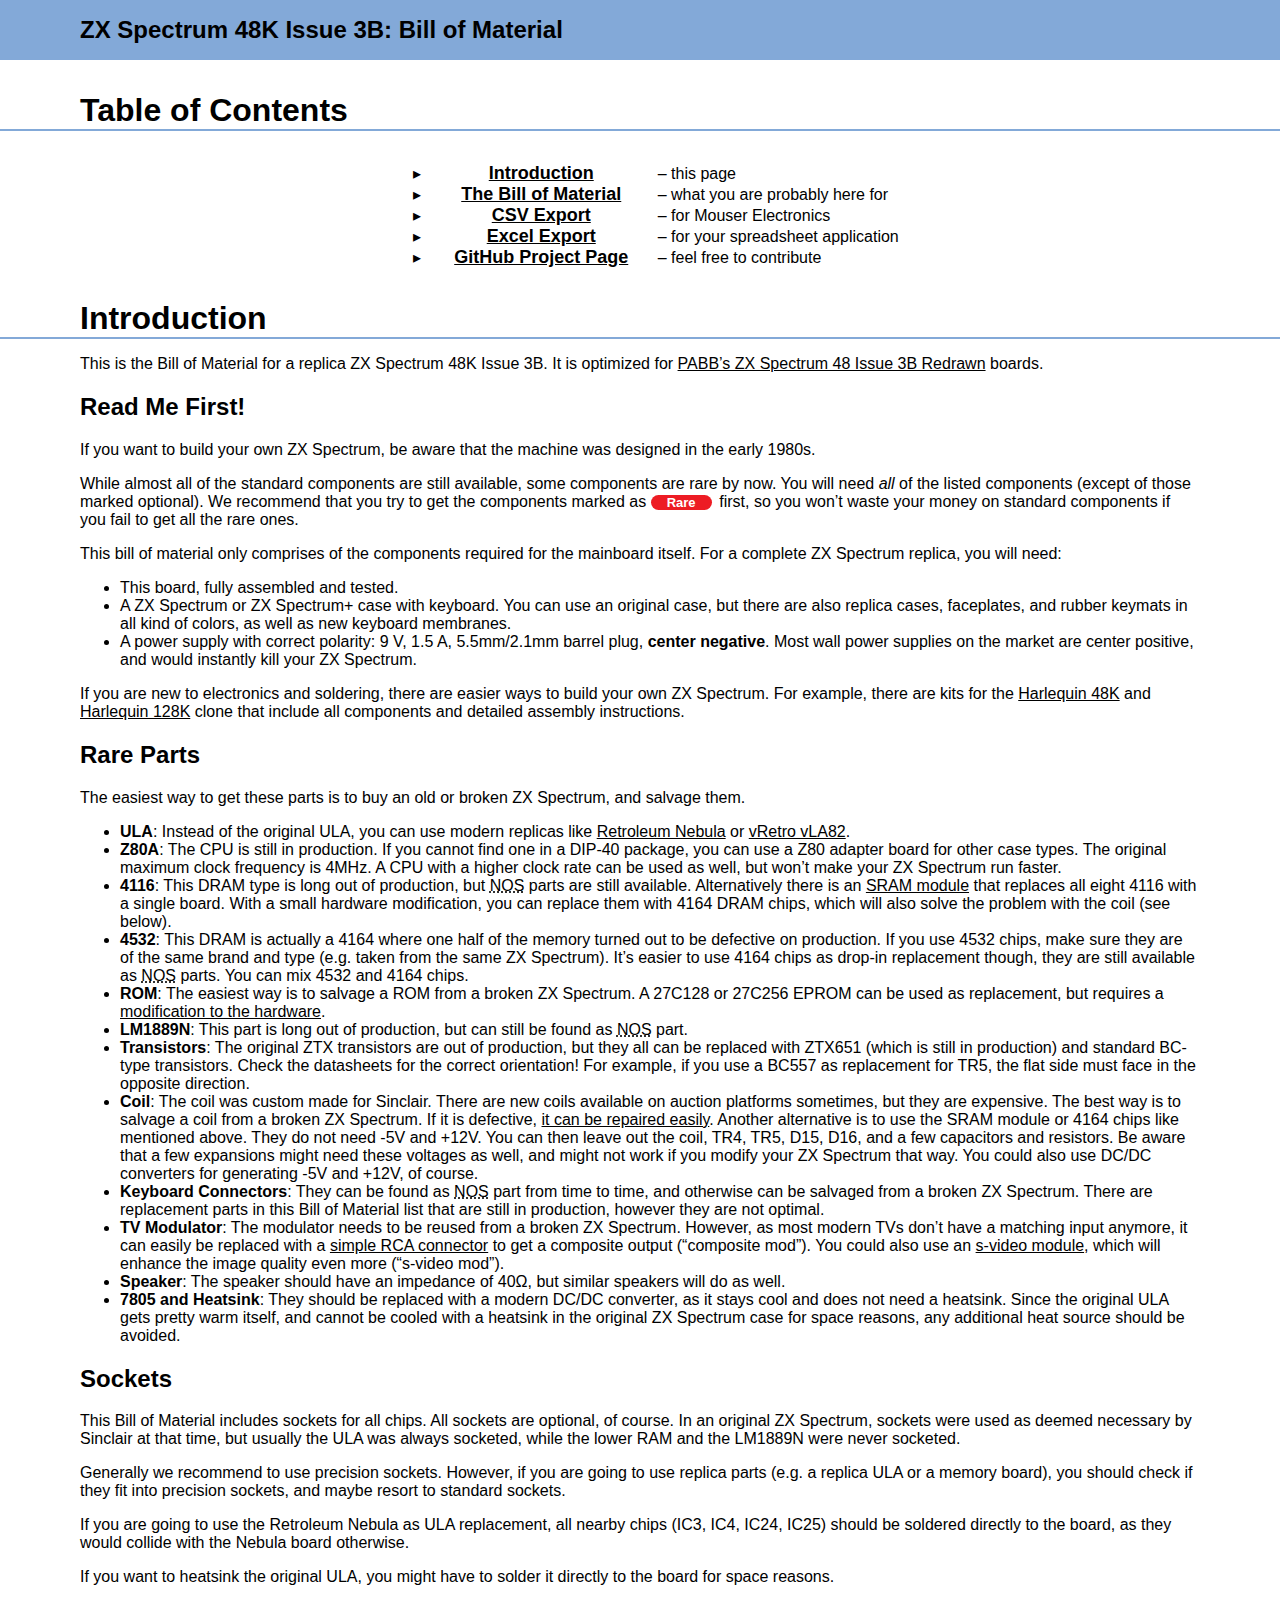
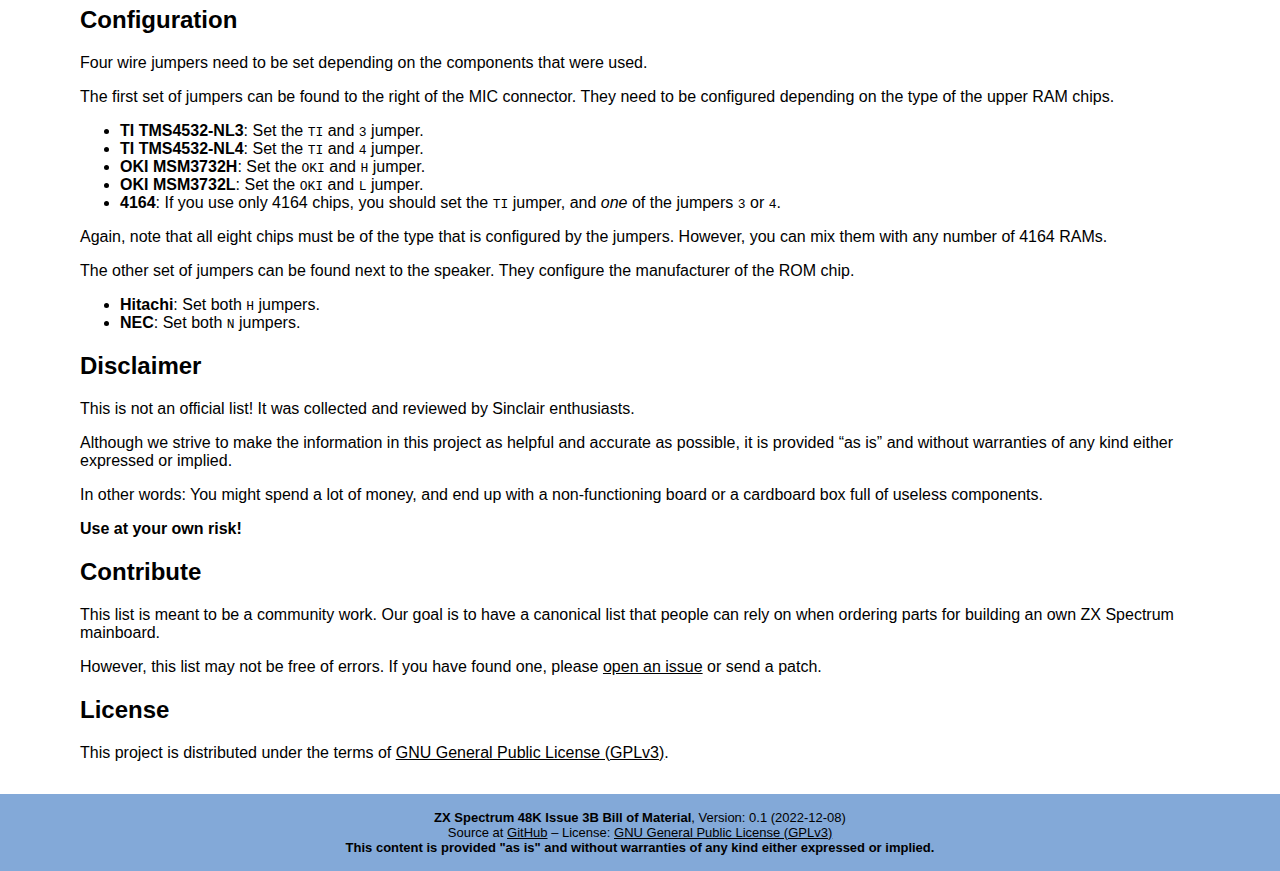
==== docs/index.html @ 4283270c "Final fixes" ====
<!DOCTYPE html>
<html>
  <head>
    <meta charset="utf-8" />
    <link rel="stylesheet" href="css/style.css">
    <title>ZX Spectrum 48K Issue 3B: Bill of Material</title>
  </head>
  <body>
    <header>
      <a href="index.html">ZX Spectrum 48K Issue 3B: Bill of Material</a>
    </header>
    <article>
<h1>Table of Contents</h1>
<div class="toc"><ul>
  <li><a href="index.html">Introduction</a> &ndash; this page</li>
  <li><a href="zxspectrum-bom.html">The Bill of Material</a> &ndash; what you are probably here for</li>
  <li><a href="csv.html">CSV Export</a> &ndash; for Mouser Electronics</li>
  <li><a href="zxspectrum-bom.xlsx">Excel Export</a> &ndash; for your spreadsheet application</li>
  <li><a href="https://github.com/shred/zxspectrum-bom">GitHub Project Page</a> &ndash; feel free to contribute</li>
</ul></div>

<h1>Introduction</h1>
<p>This is the Bill of Material for a replica ZX Spectrum 48K Issue 3B. It is optimized for <a href="https://www.pcbway.com/project/shareproject/ZX_Spectrum_48_Issue_3B_Redrawn.html">PABB&rsquo;s ZX Spectrum 48 Issue 3B Redrawn</a> boards.</p>
<h2>Read Me First!</h2>
<p>If you want to build your own ZX Spectrum, be aware that the machine was designed in the early 1980s.</p>
<p>While almost all of the standard components are still available, some components are rare by now. You will need <em>all</em> of the listed components (except of those marked optional). We recommend that you try to get the components marked as <span class="rare">Rare</span> first, so you won&rsquo;t waste your money on standard components if you fail to get all the rare ones.</p>
<p>This bill of material only comprises of the components required for the mainboard itself. For a complete ZX Spectrum replica, you will need:</p>
<ul>
<li>This board, fully assembled and tested.</li>
<li>A ZX Spectrum or ZX Spectrum+ case with keyboard. You can use an original case, but there are also replica cases, faceplates, and rubber keymats in all kind of colors, as well as new keyboard membranes.</li>
<li>A power supply with correct polarity: 9 V, 1.5 A, 5.5mm/2.1mm barrel plug, <strong>center negative</strong>. Most wall power supplies on the market are center positive, and would instantly kill your ZX Spectrum.</li>
</ul>
<p>If you are new to electronics and soldering, there are easier ways to build your own ZX Spectrum. For example, there are kits for the <a href="https://www.bytedelight.com/?product_cat=harlequin48">Harlequin 48K</a> and <a href="https://www.bytedelight.com/?product_cat=harlequin128">Harlequin 128K</a> clone that include all components and detailed assembly instructions.</p>
<h2>Rare Parts</h2>
<p>The easiest way to get these parts is to buy an old or broken ZX Spectrum, and salvage them.</p>
<ul>
<li><strong>ULA</strong>: Instead of the original ULA, you can use modern replicas like <a href="http://blog.retroleum.co.uk/electronics-articles/nebula-spectrum-ula-chip-replacement-module/">Retroleum Nebula</a> or <a href="https://vdrivezx.com/vla82/">vRetro vLA82</a>.</li>
<li><strong>Z80A</strong>: The CPU is still in production. If you cannot find one in a DIP-40 package, you can use a Z80 adapter board for other case types. The original maximum clock frequency is 4MHz. A CPU with a higher clock rate can be used as well, but won&rsquo;t make your ZX Spectrum run faster.</li>
<li><strong>4116</strong>: This DRAM type is long out of production, but <abbr title="New Old Stock">NOS</abbr> parts are still available. Alternatively there is an <a href="https://lotharek.pl/productdetail.php?id=267">SRAM module</a> that replaces all eight 4116 with a single board. With a small hardware modification, you can replace them with 4164 DRAM chips, which will also solve the problem with the coil (see below).</li>
<li><strong>4532</strong>: This DRAM is actually a 4164 where one half of the memory turned out to be defective on production. If you use 4532 chips, make sure they are of the same brand and type (e.g. taken from the same ZX Spectrum). It&rsquo;s easier to use 4164 chips as drop-in replacement though, they are still available as <abbr title="New Old Stock">NOS</abbr> parts. You can mix 4532 and 4164 chips.</li>
<li><strong>ROM</strong>: The easiest way is to salvage a ROM from a broken ZX Spectrum. A 27C128 or 27C256 EPROM can be used as replacement, but requires a <a href="http://blog.retroleum.co.uk/electronics-articles/how-to-replace-the-rom-of-a-zx-spectrum-with-an-eprom/">modification to the hardware</a>.</li>
<li><strong>LM1889N</strong>: This part is long out of production, but can still be found as <abbr title="New Old Stock">NOS</abbr> part.</li>
<li><strong>Transistors</strong>: The original ZTX transistors are out of production, but they all can be replaced with ZTX651 (which is still in production) and standard BC-type transistors. Check the datasheets for the correct orientation! For example, if you use a BC557 as replacement for TR5, the flat side must face in the opposite direction.</li>
<li><strong>Coil</strong>: The coil was custom made for Sinclair. There are new coils available on auction platforms sometimes, but they are expensive. The best way is to salvage a coil from a broken ZX Spectrum. If it is defective, <a href="https://shred.zone/cilla/page/458/zx-spectrum-recoiled.html#new-coil">it can be repaired easily</a>. Another alternative is to use the SRAM module or 4164 chips like mentioned above. They do not need -5V and +12V. You can then leave out the coil, TR4, TR5, D15, D16, and a few capacitors and resistors. Be aware that a few expansions might need these voltages as well, and might not work if you modify your ZX Spectrum that way. You could also use DC/DC converters for generating -5V and +12V, of course.</li>
<li><strong>Keyboard Connectors</strong>: They can be found as <abbr title="New Old Stock">NOS</abbr> part from time to time, and otherwise can be salvaged from a broken ZX Spectrum. There are replacement parts in this Bill of Material list that are still in production, however they are not optimal.</li>
<li><strong>TV Modulator</strong>: The modulator needs to be reused from a broken ZX Spectrum. However, as most modern TVs don&rsquo;t have a matching input anymore, it can easily be replaced with a <a href="https://shred.zone/cilla/page/459/zx-spectrum-chrome.html#composite-mod">simple RCA connector</a> to get a composite output (&ldquo;composite mod&rdquo;). You could also use an <a href="https://github.com/redhawk668/ZX-Spectrum-S-Video">s-video module</a>, which will enhance the image quality even more (&ldquo;s-video mod&rdquo;).</li>
<li><strong>Speaker</strong>: The speaker should have an impedance of 40Ω, but similar speakers will do as well.</li>
<li><strong>7805 and Heatsink</strong>: They should be replaced with a modern DC/DC converter, as it stays cool and does not need a heatsink. Since the original ULA gets pretty warm itself, and cannot be cooled with a heatsink in the original ZX Spectrum case for space reasons, any additional heat source should be avoided.</li>
</ul>
<h2>Sockets</h2>
<p>This Bill of Material includes sockets for all chips. All sockets are optional, of course. In an original ZX Spectrum, sockets were used as deemed necessary by Sinclair at that time, but usually the ULA was always socketed, while the lower RAM and the LM1889N were never socketed.</p>
<p>Generally we recommend to use precision sockets. However, if you are going to use replica parts (e.g. a replica ULA or a memory board), you should check if they fit into precision sockets, and maybe resort to standard sockets.</p>
<p>If you are going to use the Retroleum Nebula as ULA replacement, all nearby chips (IC3, IC4, IC24, IC25) should be soldered directly to the board, as they would collide with the Nebula board otherwise.</p>
<p>If you want to heatsink the original ULA, you might have to solder it directly to the board for space reasons.</p>
<h2>Configuration</h2>
<p>Four wire jumpers need to be set depending on the components that were used.</p>
<p>The first set of jumpers can be found to the right of the MIC connector. They need to be configured depending on the type of the upper RAM chips.</p>
<ul>
<li><strong>TI TMS4532-NL3</strong>: Set the <code>TI</code> and <code>3</code> jumper.</li>
<li><strong>TI TMS4532-NL4</strong>: Set the <code>TI</code> and <code>4</code> jumper.</li>
<li><strong>OKI MSM3732H</strong>: Set the <code>OKI</code> and <code>H</code> jumper.</li>
<li><strong>OKI MSM3732L</strong>: Set the <code>OKI</code> and <code>L</code> jumper.</li>
<li><strong>4164</strong>: If you use only 4164 chips, you should set the <code>TI</code> jumper, and <em>one</em> of the jumpers <code>3</code> or <code>4</code>.</li>
</ul>
<p>Again, note that all eight chips must be of the type that is configured by the jumpers. However, you can mix them with any number of 4164 RAMs.</p>
<p>The other set of jumpers can be found next to the speaker. They configure the manufacturer of the ROM chip.</p>
<ul>
<li><strong>Hitachi</strong>: Set both <code>H</code> jumpers.</li>
<li><strong>NEC</strong>: Set both <code>N</code> jumpers.</li>
</ul>
<h2>Disclaimer</h2>
<p>This is not an official list! It was collected and reviewed by Sinclair enthusiasts.</p>
<p>Although we strive to make the information in this project as helpful and accurate as possible, it is provided &ldquo;as is&rdquo; and without warranties of any kind either expressed or implied.</p>
<p>In other words: You might spend a lot of money, and end up with a non-functioning board or a cardboard box full of useless components.</p>
<p><strong>Use at your own risk!</strong></p>
<h2>Contribute</h2>
<p>This list is meant to be a community work. Our goal is to have a canonical list that people can rely on when ordering parts for building an own ZX Spectrum mainboard.</p>
<p>However, this list may not be free of errors. If you have found one, please <a href="https://github.com/shred/zxspectrum-bom/issues">open an issue</a> or send a patch.</p>
<h2>License</h2>
<p>This project is distributed under the terms of <a href="https://www.gnu.org/licenses/gpl-3.0.en.html#content">GNU General Public License (GPLv3)</a>.</p>
</article>
    <footer>
      <strong>ZX Spectrum 48K Issue 3B Bill of Material</strong>, Version: 0.1 (2022-12-08)<br />
      Source at <a class="printable" href="https://github.com/shred/zxspectrum-bom">GitHub</a> &ndash;
      License: <a href="https://www.gnu.org/licenses/gpl-3.0.en.html#content">GNU General Public License (GPLv3)</a><br />
      <strong>This content is provided "as is" and without warranties of any kind either expressed or implied.</strong>
    </footer>
  </body>
</html>
---- docs/css/style.css ----
body {
    background-color: white;
    font-family: sans-serif;
    margin: 0;
    padding: 0;
}

header {
    background-color: #83a9d8;
    font-size: x-large;
    font-weight: bold;
    padding: 1rem 5rem;
}

header a {
    text-decoration: none;
}

article {
    padding: 1rem 5rem;
}

footer {
    background-color: #83a9d8;
    text-align: center;
    font-size: small;
    padding: 1rem 5rem;
}

h1 {
    margin: 1rem -5rem;
    padding: 0 5rem;
    border-bottom: 2px solid #83a9d8;
}

a {
    color: black;
}

a:hover {
    color: #ed1c24;
    text-decoration: underline;
}

table {
    width: 100%;
    border: none;
    border-collapse: separate;
    border-spacing: 0;
}

table thead th {
    background-color: #f47176;
    position: sticky;
    top: 0;
    border: none;
}

th,
td {
    vertical-align: top;
    border-left: 1px solid #e6e6e6;
    padding: .1rem .2rem;
}

th {
    text-align: center;
    padding: .5rem .2rem;
}

th:last-child,
td:last-child {
    border-right: 1px solid #e6e6e6;
}

tr:nth-child(even) {
    background-color: whitesmoke;
}

tr:last-child td {
    border-bottom: 1px solid #e6e6e6;
}

th.c-id {
    width: 0;
}

th.c-qty {
    width: 0;
}

th.c-prt {
    width: 26%;
}

th.c-rem {
    width: auto;
}

th.c-pkg {
    width: 0;
}

th.c-cmp {
    width: 30%;
}

td.c-id {
    white-space: nowrap;
}

td.c-qty {
    text-align: right;
    font-weight: bold;
}

td.c-prt {
    font-weight: bold;
}

td.c-pkg {
    text-align: center;
}

td.c-cmp {
    font-size: 80%;
    vertical-align: bottom;
}

td.section {
    background-color: #e6e6e6;
    padding: .3rem 1rem;
    font-size: large;
    font-weight: bold;
}

.rare {
    background-color: #ed1c24;
    color: white;
    font-size: small;
    font-weight: bold;
    text-align: center;
    border: none;
    border-radius: 1rem;
    margin: auto .2rem auto 0;
    padding: 0 1rem;
}

.msr {
    background-color: #0070bb;
    color: white;
    font-size: small;
    font-weight: bold;
    text-align: center;
    border: none;
    border-radius: 1rem;
    margin: auto 0 auto .2rem;
    padding: 0 0.2rem;
}

a.msr {
    float: right;
    color: white;
    text-decoration: none;
}

.toc {
    width: 100%;
    display: flex;
    justify-content: center;
}

.toc ul {
    list-style: none;
}

.toc ul li {
    padding-left: .5rem;
}

.toc ul li a {
    font-size: large;
    font-weight: bold;
    display: inline-block;
    text-align: center;
    width: 14rem;
}

.toc ul li::before {
    content: "\25b8";
    display: inline-block;
    width: 1em;
    margin-left: -1em;
}

.toc ul li:hover::before {
    content: "\25b6";
    color: #ed1c24;
}

textarea#csv {
    font-family: monospace;
    font-size: 1.5em;
    width: 100%;
    height: 15rem;
}

@media print {
    @page {
        size: landscape;
    }

    header,
    article,
    footer {
        padding: 1rem .5rem;
    }

    a {
        text-decoration: none;
    }

    a.printable:after {
        content: ": "attr(href);
    }

    a.msr {
        display: none;
    }

    .noprint {
        display: none;
    }

    .rare {
        background-color: inherit;
        color: black;
        font-size: unset;
        font-weight: bold;
        margin: 0;
        padding: 0 .5rem 0 0;
    }
}
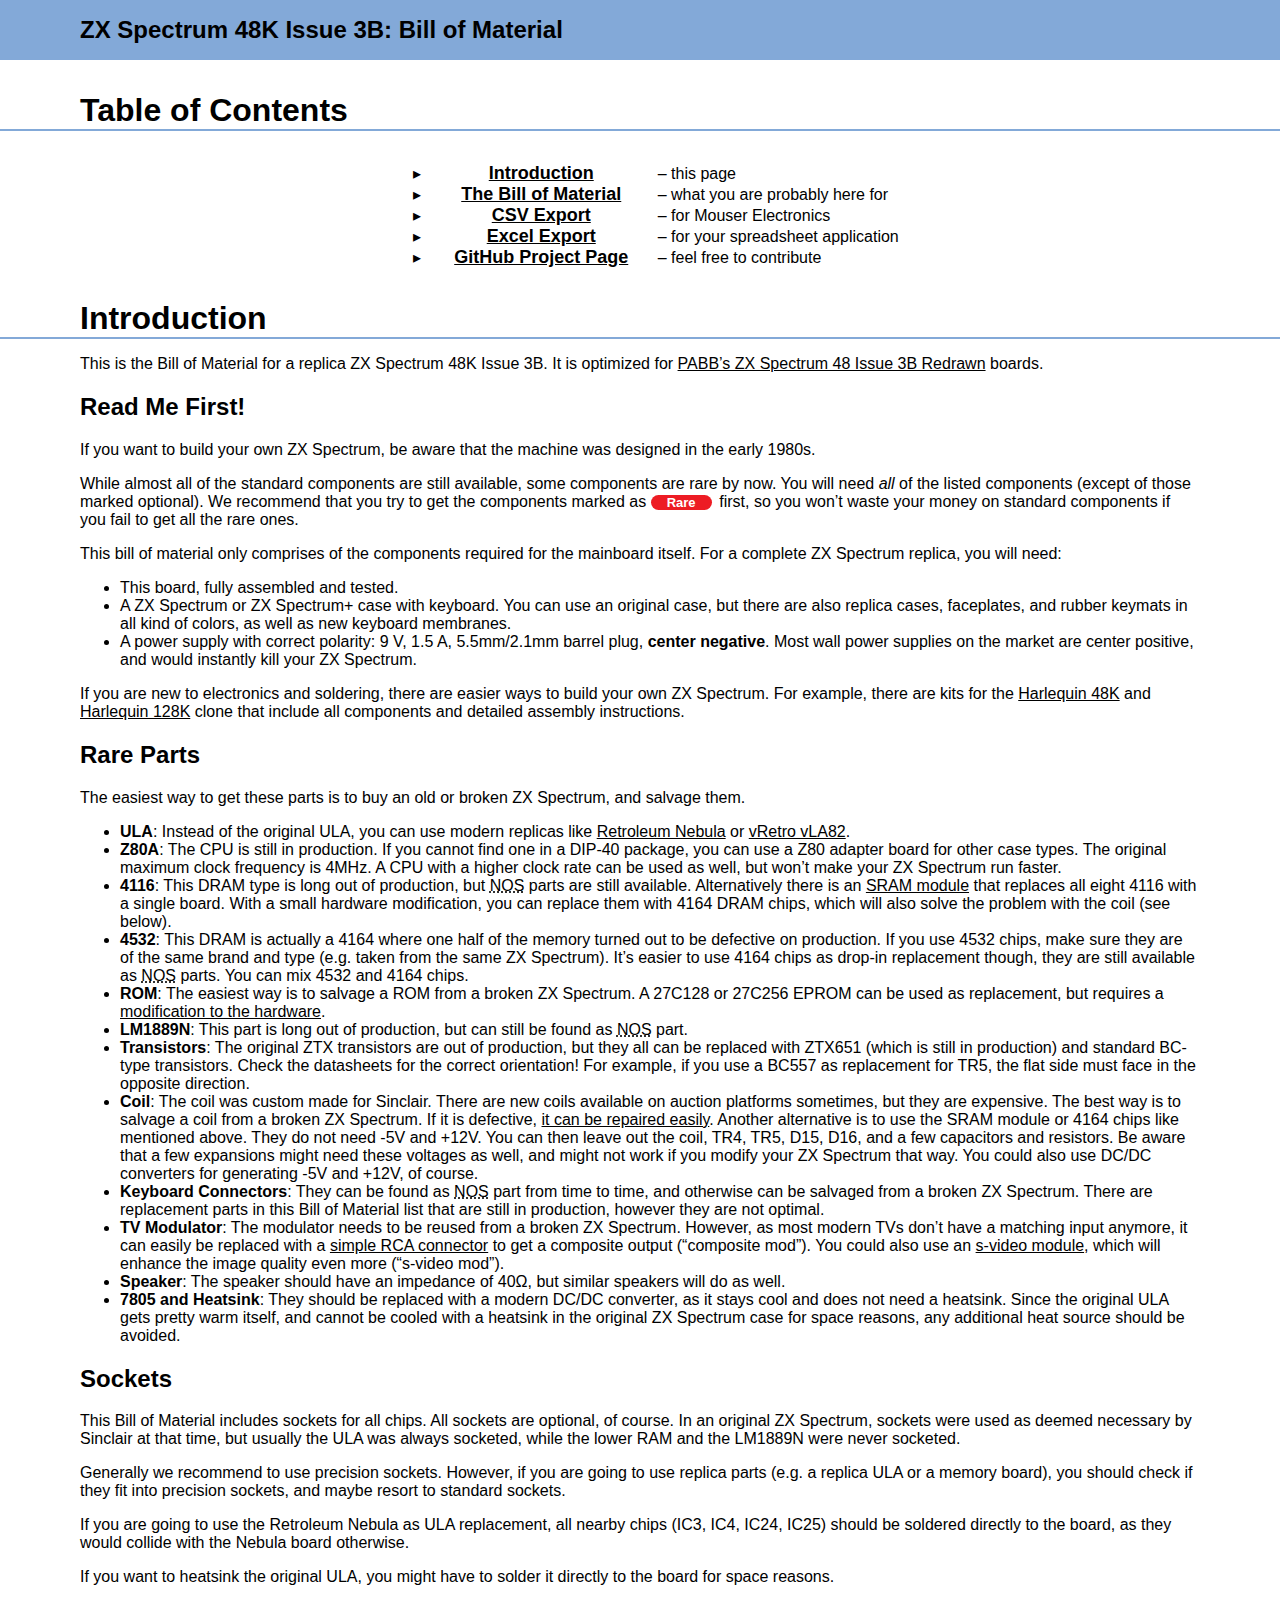
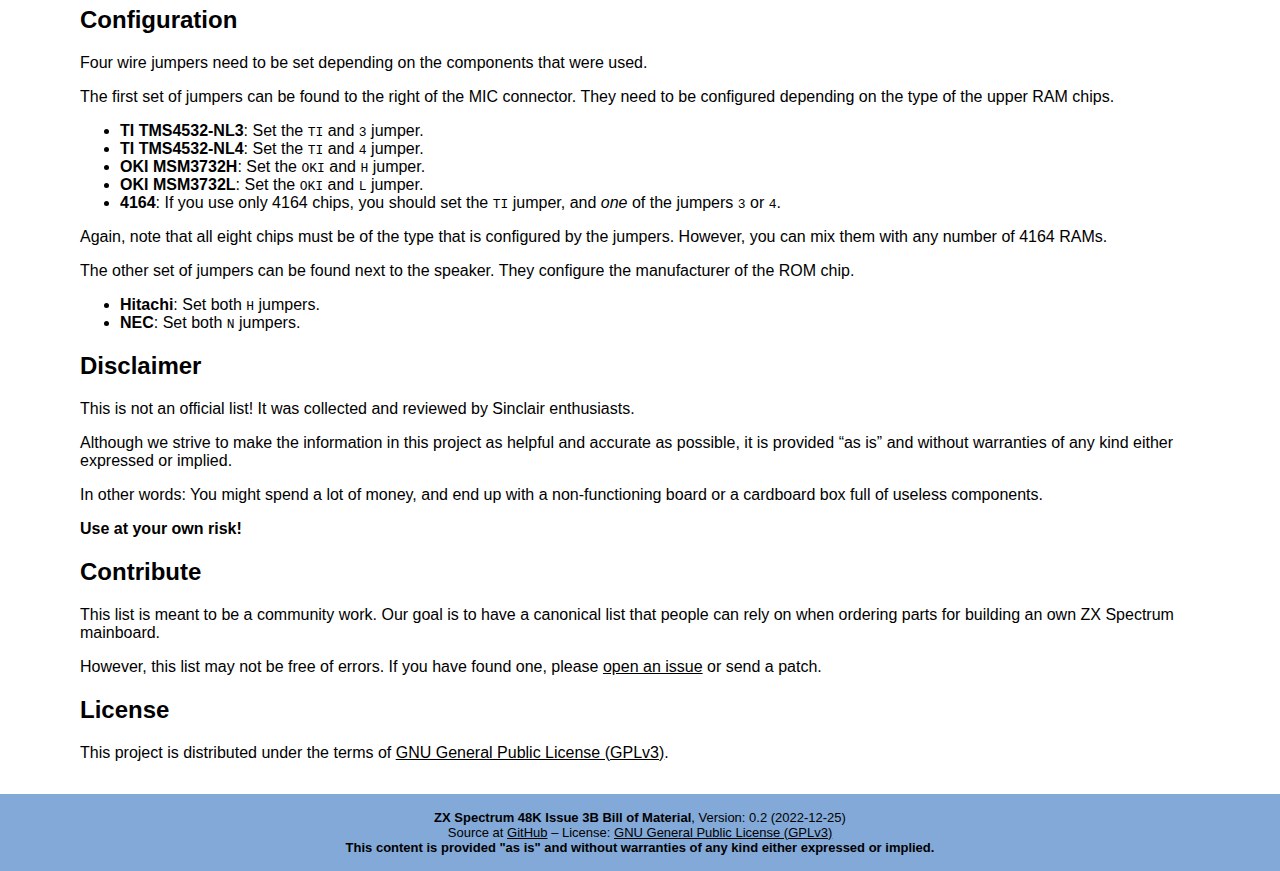
==== commit 10a56c31: "Release 0.2" ====
--- a/docs/index.html
+++ b/docs/index.html
@@ -80,7 +80,7 @@
 <p>This project is distributed under the terms of <a href="https://www.gnu.org/licenses/gpl-3.0.en.html#content">GNU General Public License (GPLv3)</a>.</p>
 </article>
     <footer>
-      <strong>ZX Spectrum 48K Issue 3B Bill of Material</strong>, Version: 0.1 (2022-12-08)<br />
+      <strong>ZX Spectrum 48K Issue 3B Bill of Material</strong>, Version: 0.2 (2022-12-25)<br />
       Source at <a class="printable" href="https://github.com/shred/zxspectrum-bom">GitHub</a> &ndash;
       License: <a href="https://www.gnu.org/licenses/gpl-3.0.en.html#content">GNU General Public License (GPLv3)</a><br />
       <strong>This content is provided "as is" and without warranties of any kind either expressed or implied.</strong>
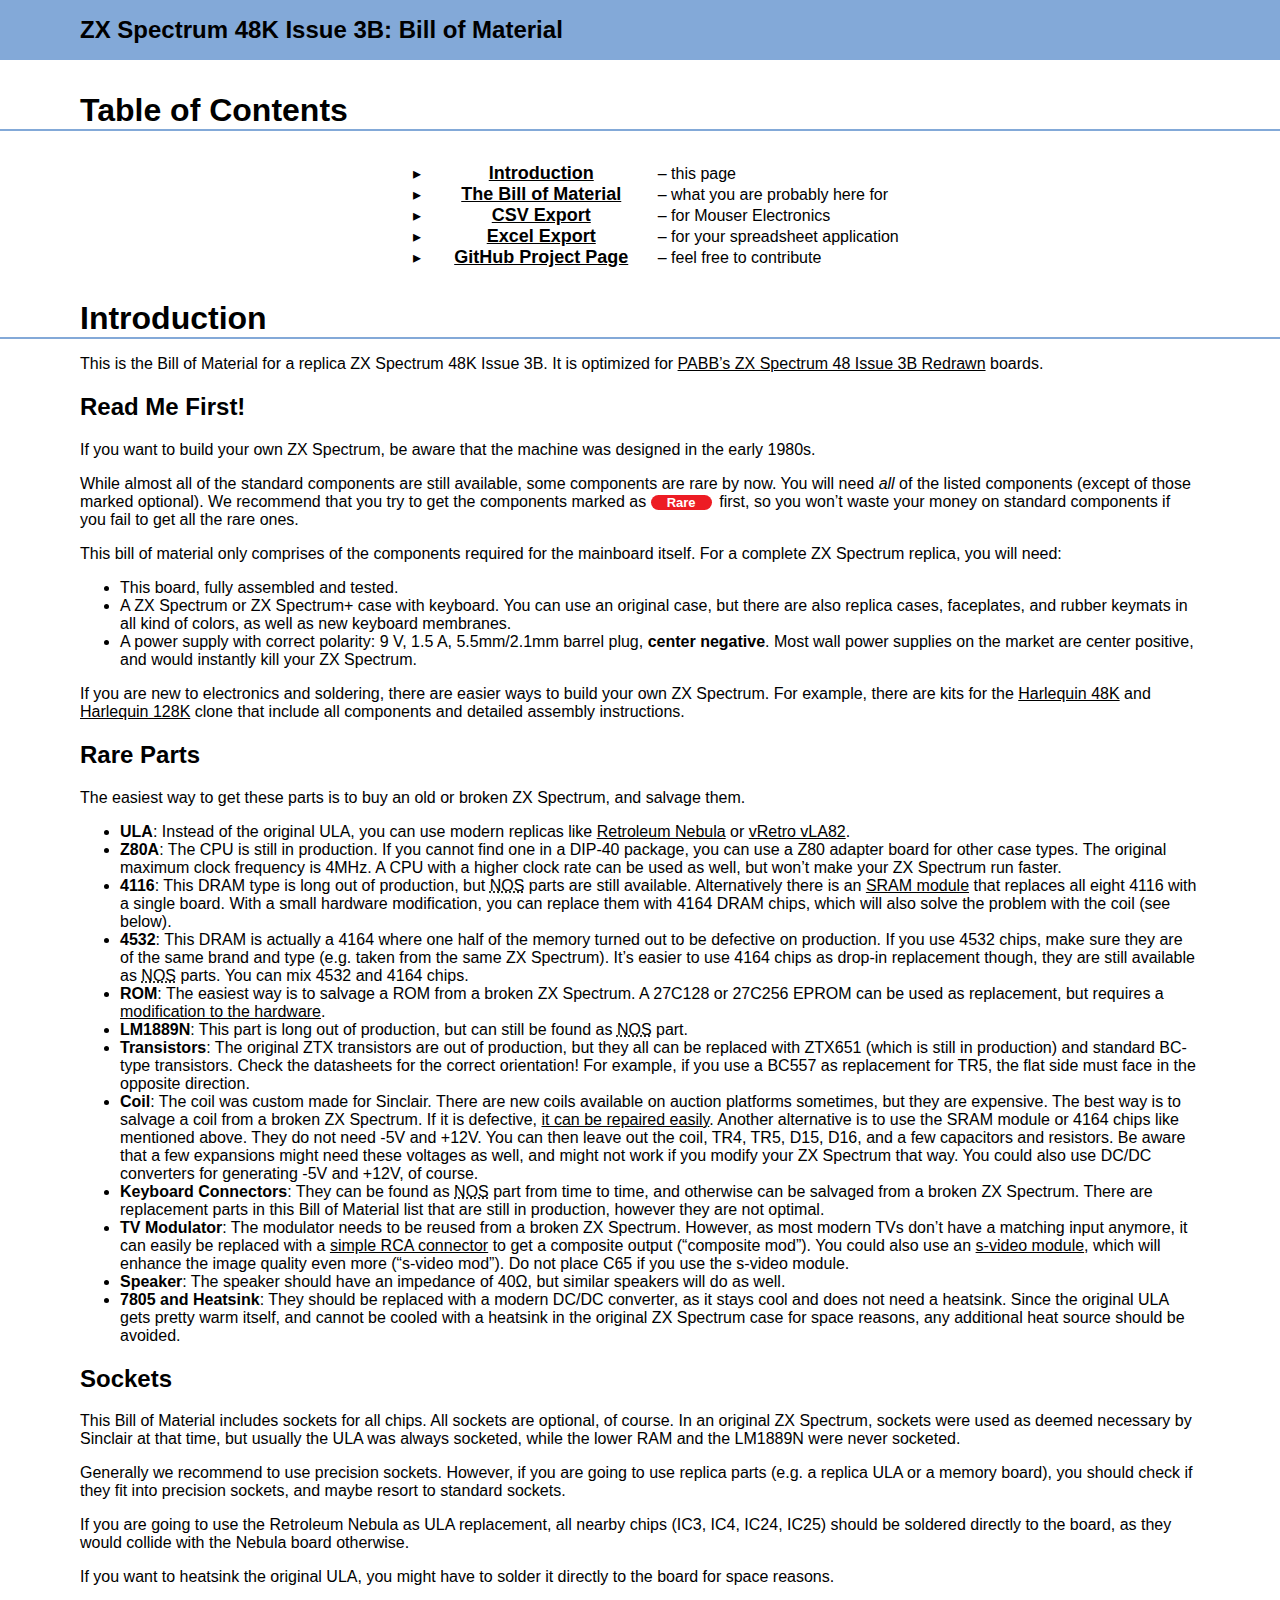
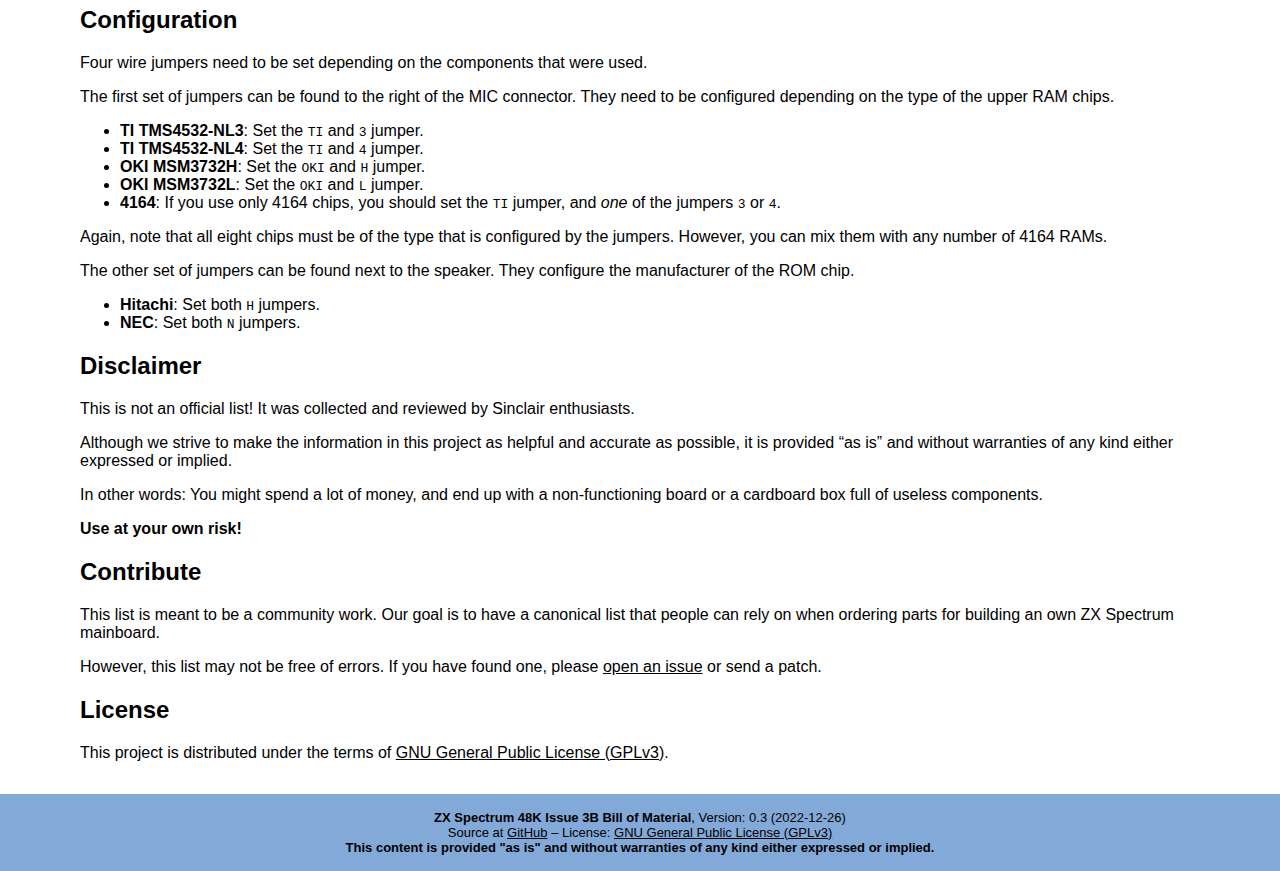
==== commit e6ecd8cb: "Release 0.3" ====
--- a/docs/index.html
+++ b/docs/index.html
@@ -43,7 +43,7 @@
 <li><strong>Transistors</strong>: The original ZTX transistors are out of production, but they all can be replaced with ZTX651 (which is still in production) and standard BC-type transistors. Check the datasheets for the correct orientation! For example, if you use a BC557 as replacement for TR5, the flat side must face in the opposite direction.</li>
 <li><strong>Coil</strong>: The coil was custom made for Sinclair. There are new coils available on auction platforms sometimes, but they are expensive. The best way is to salvage a coil from a broken ZX Spectrum. If it is defective, <a href="https://shred.zone/cilla/page/458/zx-spectrum-recoiled.html#new-coil">it can be repaired easily</a>. Another alternative is to use the SRAM module or 4164 chips like mentioned above. They do not need -5V and +12V. You can then leave out the coil, TR4, TR5, D15, D16, and a few capacitors and resistors. Be aware that a few expansions might need these voltages as well, and might not work if you modify your ZX Spectrum that way. You could also use DC/DC converters for generating -5V and +12V, of course.</li>
 <li><strong>Keyboard Connectors</strong>: They can be found as <abbr title="New Old Stock">NOS</abbr> part from time to time, and otherwise can be salvaged from a broken ZX Spectrum. There are replacement parts in this Bill of Material list that are still in production, however they are not optimal.</li>
-<li><strong>TV Modulator</strong>: The modulator needs to be reused from a broken ZX Spectrum. However, as most modern TVs don&rsquo;t have a matching input anymore, it can easily be replaced with a <a href="https://shred.zone/cilla/page/459/zx-spectrum-chrome.html#composite-mod">simple RCA connector</a> to get a composite output (&ldquo;composite mod&rdquo;). You could also use an <a href="https://github.com/redhawk668/ZX-Spectrum-S-Video">s-video module</a>, which will enhance the image quality even more (&ldquo;s-video mod&rdquo;).</li>
+<li><strong>TV Modulator</strong>: The modulator needs to be reused from a broken ZX Spectrum. However, as most modern TVs don&rsquo;t have a matching input anymore, it can easily be replaced with a <a href="https://shred.zone/cilla/page/459/zx-spectrum-chrome.html#composite-mod">simple RCA connector</a> to get a composite output (&ldquo;composite mod&rdquo;). You could also use an <a href="https://github.com/redhawk668/ZX-Spectrum-S-Video">s-video module</a>, which will enhance the image quality even more (&ldquo;s-video mod&rdquo;). Do not place C65 if you use the s-video module.</li>
 <li><strong>Speaker</strong>: The speaker should have an impedance of 40Ω, but similar speakers will do as well.</li>
 <li><strong>7805 and Heatsink</strong>: They should be replaced with a modern DC/DC converter, as it stays cool and does not need a heatsink. Since the original ULA gets pretty warm itself, and cannot be cooled with a heatsink in the original ZX Spectrum case for space reasons, any additional heat source should be avoided.</li>
 </ul>
@@ -80,7 +80,7 @@
 <p>This project is distributed under the terms of <a href="https://www.gnu.org/licenses/gpl-3.0.en.html#content">GNU General Public License (GPLv3)</a>.</p>
 </article>
     <footer>
-      <strong>ZX Spectrum 48K Issue 3B Bill of Material</strong>, Version: 0.2 (2022-12-25)<br />
+      <strong>ZX Spectrum 48K Issue 3B Bill of Material</strong>, Version: 0.3 (2022-12-26)<br />
       Source at <a class="printable" href="https://github.com/shred/zxspectrum-bom">GitHub</a> &ndash;
       License: <a href="https://www.gnu.org/licenses/gpl-3.0.en.html#content">GNU General Public License (GPLv3)</a><br />
       <strong>This content is provided "as is" and without warranties of any kind either expressed or implied.</strong>
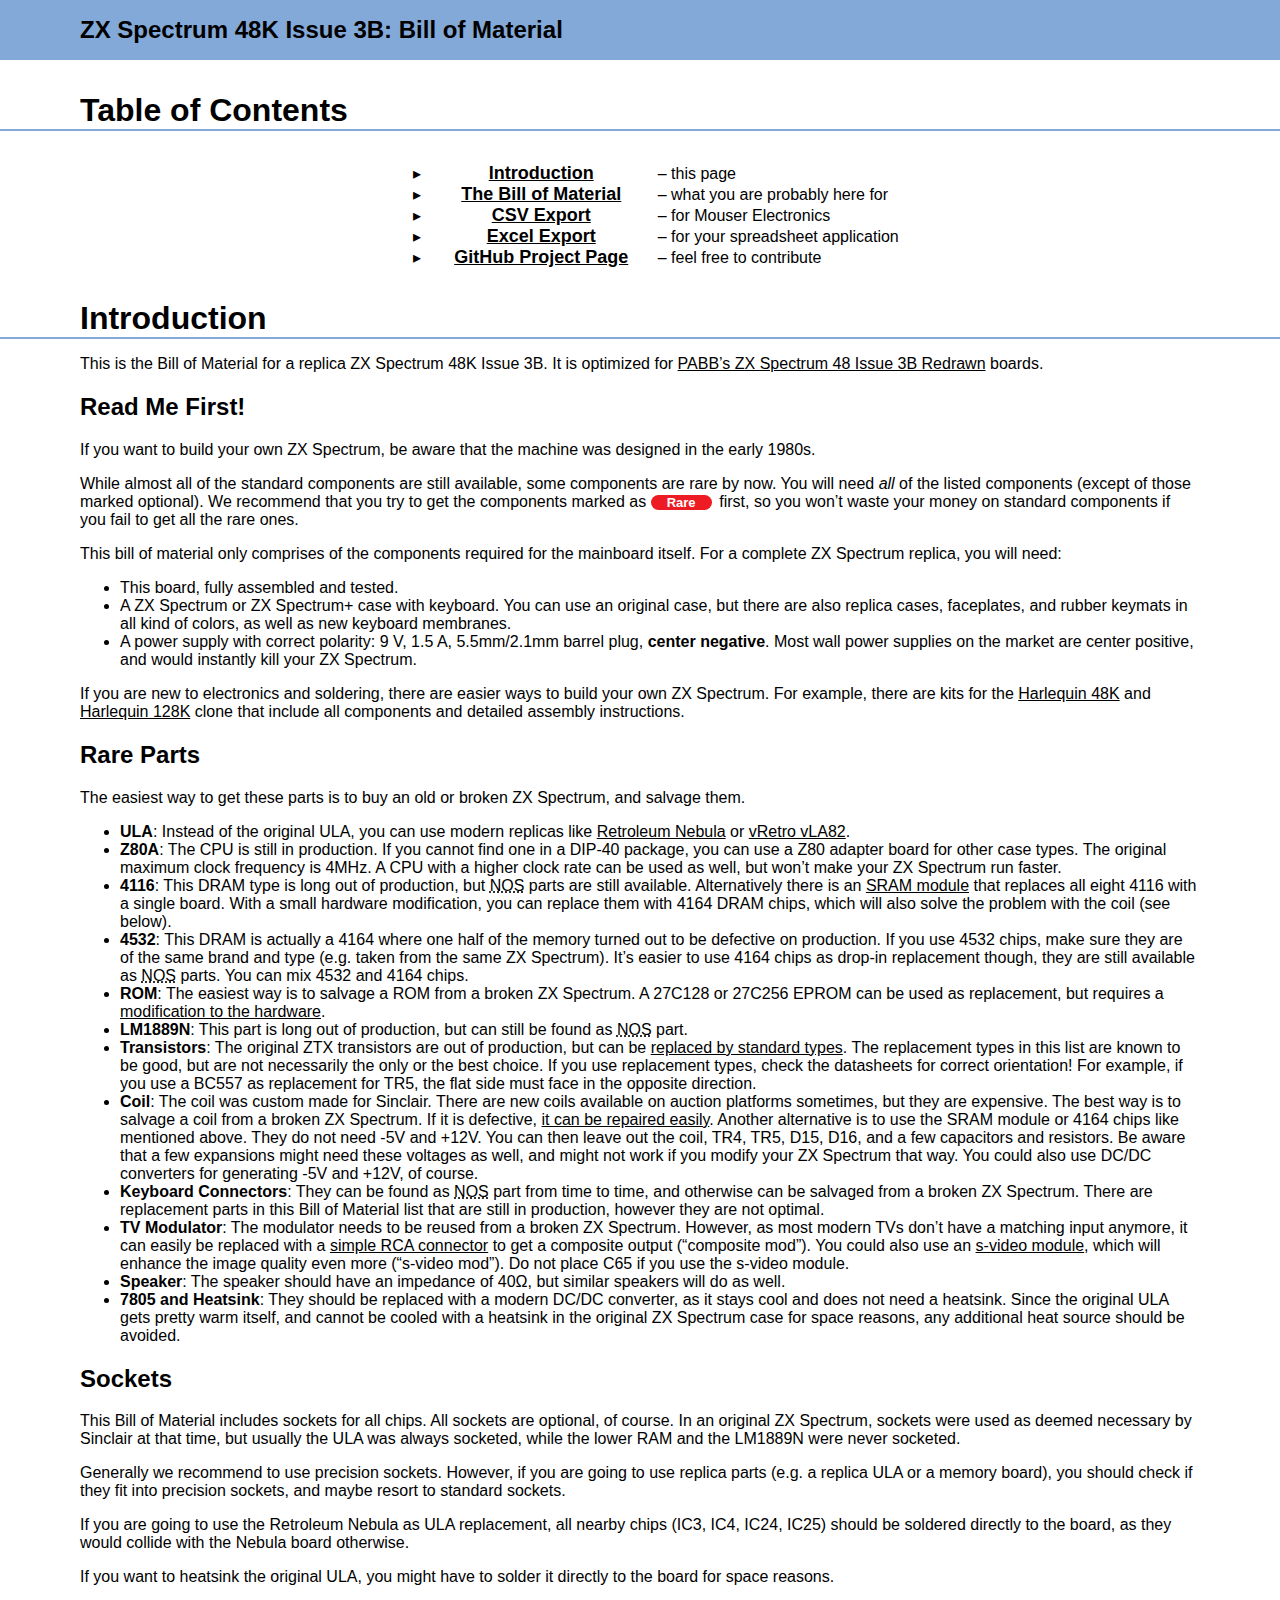
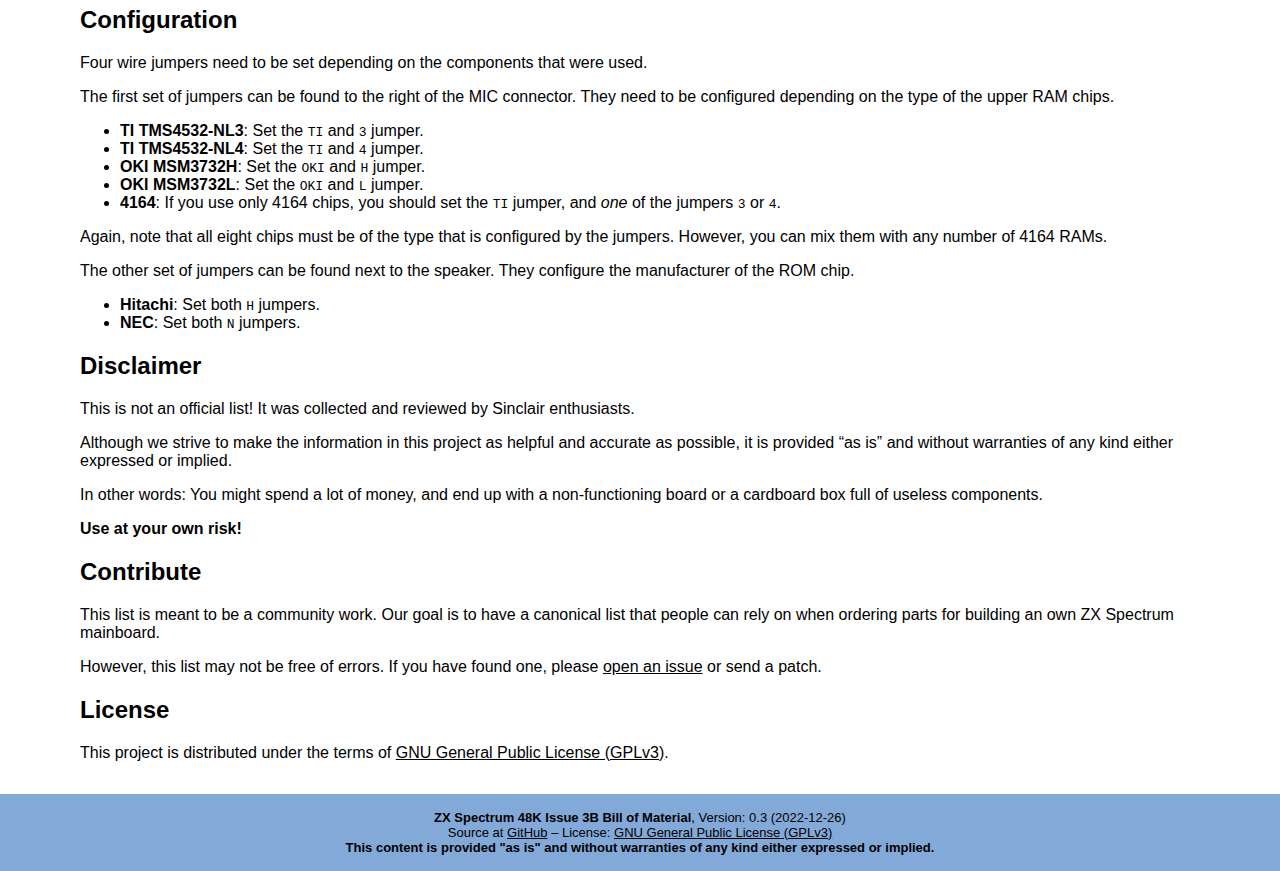
==== commit e22de12a: "Fix replacement type for TR3, TR6" ====
--- a/docs/index.html
+++ b/docs/index.html
@@ -40,7 +40,7 @@
 <li><strong>4532</strong>: This DRAM is actually a 4164 where one half of the memory turned out to be defective on production. If you use 4532 chips, make sure they are of the same brand and type (e.g. taken from the same ZX Spectrum). It&rsquo;s easier to use 4164 chips as drop-in replacement though, they are still available as <abbr title="New Old Stock">NOS</abbr> parts. You can mix 4532 and 4164 chips.</li>
 <li><strong>ROM</strong>: The easiest way is to salvage a ROM from a broken ZX Spectrum. A 27C128 or 27C256 EPROM can be used as replacement, but requires a <a href="http://blog.retroleum.co.uk/electronics-articles/how-to-replace-the-rom-of-a-zx-spectrum-with-an-eprom/">modification to the hardware</a>.</li>
 <li><strong>LM1889N</strong>: This part is long out of production, but can still be found as <abbr title="New Old Stock">NOS</abbr> part.</li>
-<li><strong>Transistors</strong>: The original ZTX transistors are out of production, but they all can be replaced with ZTX651 (which is still in production) and standard BC-type transistors. Check the datasheets for the correct orientation! For example, if you use a BC557 as replacement for TR5, the flat side must face in the opposite direction.</li>
+<li><strong>Transistors</strong>: The original ZTX transistors are out of production, but can be <a href="https://sinclair.wiki.zxnet.co.uk/wiki/Replacement_Components#ZX_Spectrum_48k">replaced by standard types</a>. The replacement types in this list are known to be good, but are not necessarily the only or the best choice. If you use replacement types, check the datasheets for correct orientation! For example, if you use a BC557 as replacement for TR5, the flat side must face in the opposite direction.</li>
 <li><strong>Coil</strong>: The coil was custom made for Sinclair. There are new coils available on auction platforms sometimes, but they are expensive. The best way is to salvage a coil from a broken ZX Spectrum. If it is defective, <a href="https://shred.zone/cilla/page/458/zx-spectrum-recoiled.html#new-coil">it can be repaired easily</a>. Another alternative is to use the SRAM module or 4164 chips like mentioned above. They do not need -5V and +12V. You can then leave out the coil, TR4, TR5, D15, D16, and a few capacitors and resistors. Be aware that a few expansions might need these voltages as well, and might not work if you modify your ZX Spectrum that way. You could also use DC/DC converters for generating -5V and +12V, of course.</li>
 <li><strong>Keyboard Connectors</strong>: They can be found as <abbr title="New Old Stock">NOS</abbr> part from time to time, and otherwise can be salvaged from a broken ZX Spectrum. There are replacement parts in this Bill of Material list that are still in production, however they are not optimal.</li>
 <li><strong>TV Modulator</strong>: The modulator needs to be reused from a broken ZX Spectrum. However, as most modern TVs don&rsquo;t have a matching input anymore, it can easily be replaced with a <a href="https://shred.zone/cilla/page/459/zx-spectrum-chrome.html#composite-mod">simple RCA connector</a> to get a composite output (&ldquo;composite mod&rdquo;). You could also use an <a href="https://github.com/redhawk668/ZX-Spectrum-S-Video">s-video module</a>, which will enhance the image quality even more (&ldquo;s-video mod&rdquo;). Do not place C65 if you use the s-video module.</li>
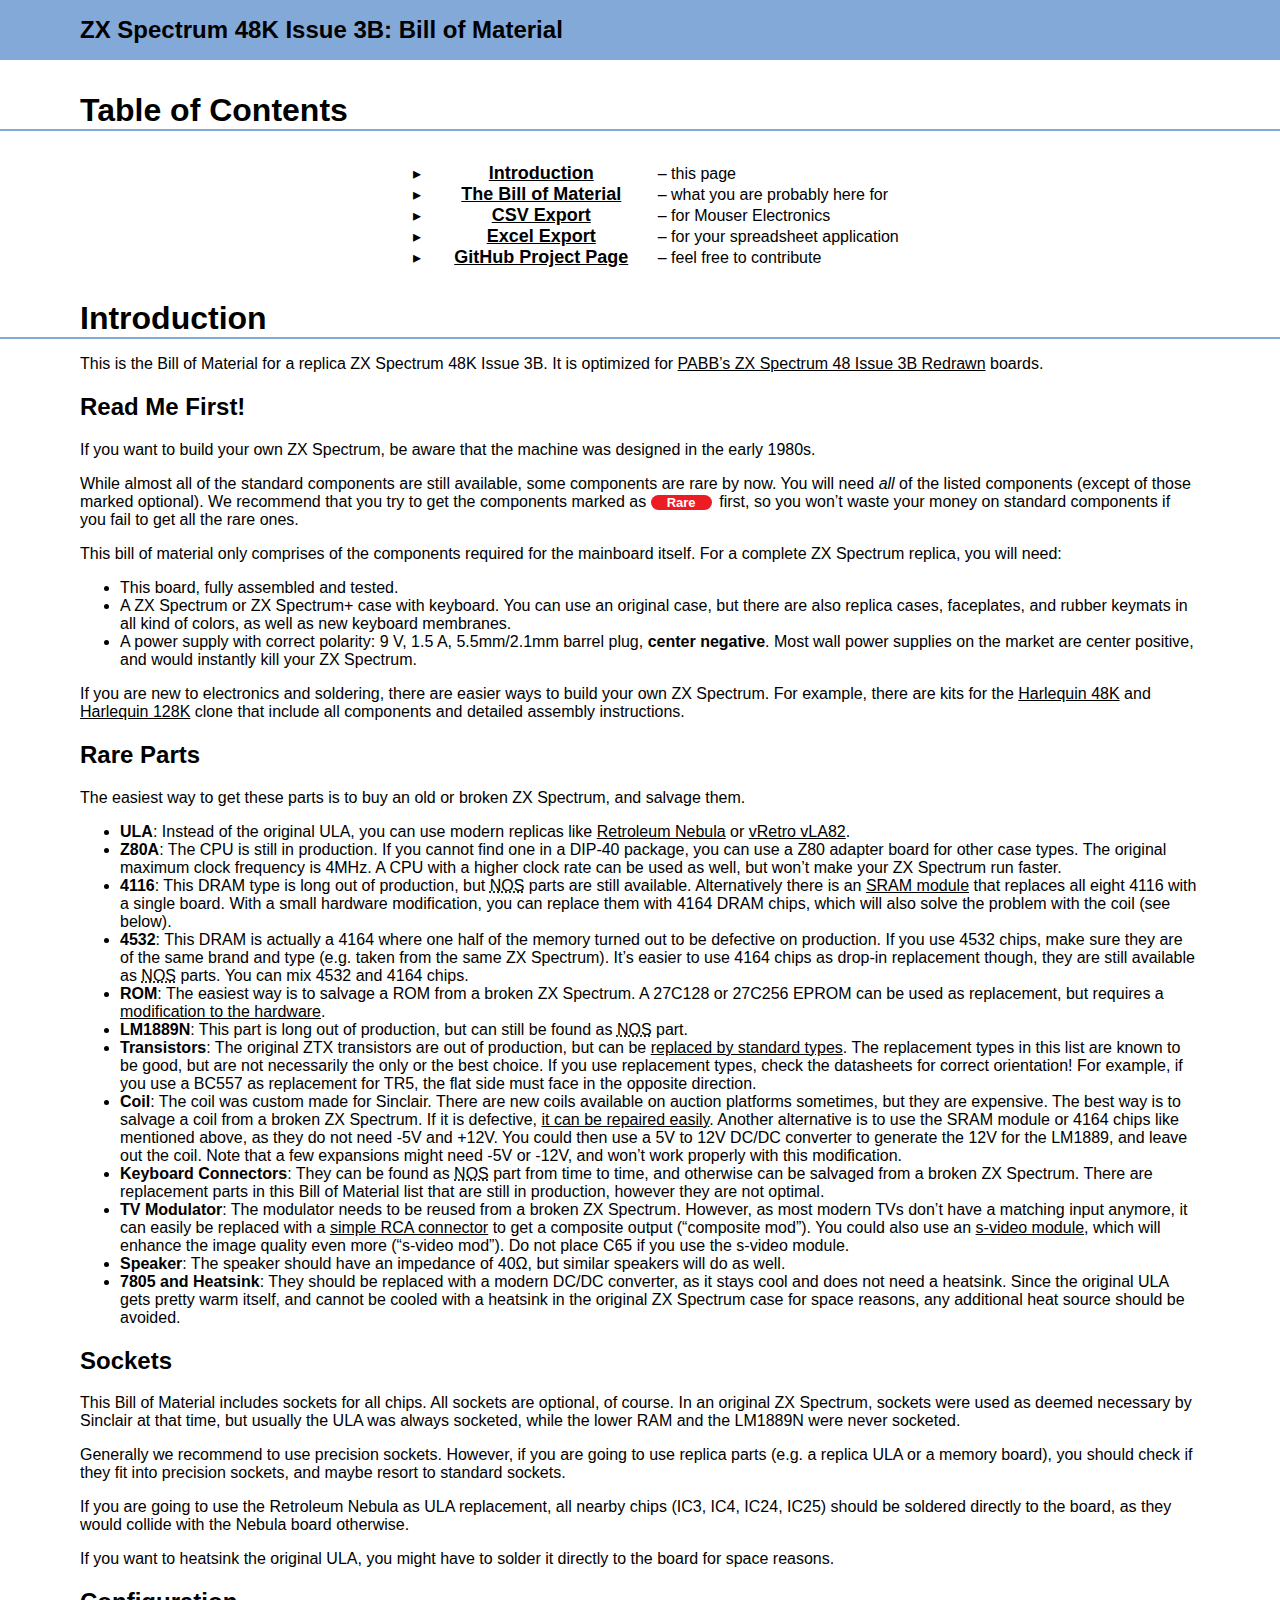
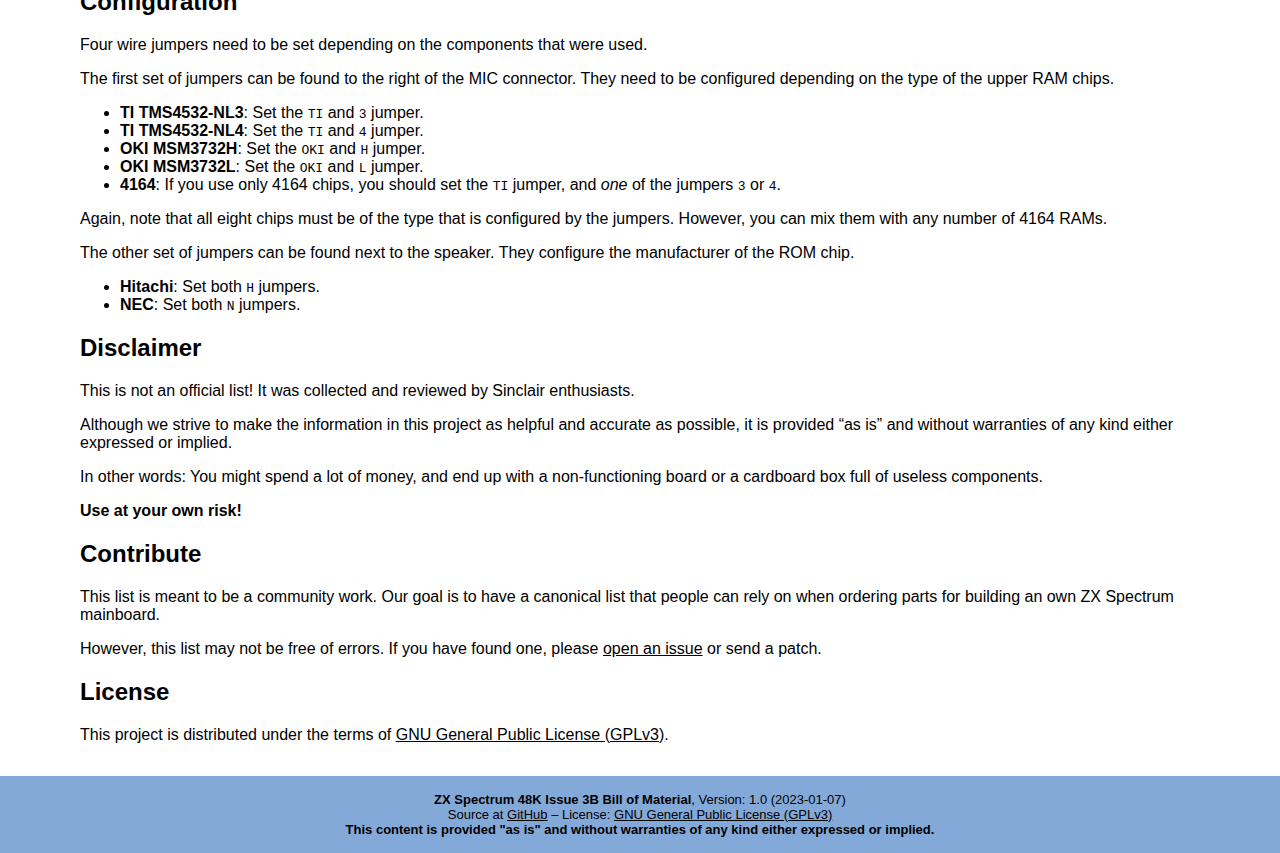
==== commit 0060a0c1: "Release 1.0" ====
--- a/docs/index.html
+++ b/docs/index.html
@@ -41,7 +41,7 @@
 <li><strong>ROM</strong>: The easiest way is to salvage a ROM from a broken ZX Spectrum. A 27C128 or 27C256 EPROM can be used as replacement, but requires a <a href="http://blog.retroleum.co.uk/electronics-articles/how-to-replace-the-rom-of-a-zx-spectrum-with-an-eprom/">modification to the hardware</a>.</li>
 <li><strong>LM1889N</strong>: This part is long out of production, but can still be found as <abbr title="New Old Stock">NOS</abbr> part.</li>
 <li><strong>Transistors</strong>: The original ZTX transistors are out of production, but can be <a href="https://sinclair.wiki.zxnet.co.uk/wiki/Replacement_Components#ZX_Spectrum_48k">replaced by standard types</a>. The replacement types in this list are known to be good, but are not necessarily the only or the best choice. If you use replacement types, check the datasheets for correct orientation! For example, if you use a BC557 as replacement for TR5, the flat side must face in the opposite direction.</li>
-<li><strong>Coil</strong>: The coil was custom made for Sinclair. There are new coils available on auction platforms sometimes, but they are expensive. The best way is to salvage a coil from a broken ZX Spectrum. If it is defective, <a href="https://shred.zone/cilla/page/458/zx-spectrum-recoiled.html#new-coil">it can be repaired easily</a>. Another alternative is to use the SRAM module or 4164 chips like mentioned above. They do not need -5V and +12V. You can then leave out the coil, TR4, TR5, D15, D16, and a few capacitors and resistors. Be aware that a few expansions might need these voltages as well, and might not work if you modify your ZX Spectrum that way. You could also use DC/DC converters for generating -5V and +12V, of course.</li>
+<li><strong>Coil</strong>: The coil was custom made for Sinclair. There are new coils available on auction platforms sometimes, but they are expensive. The best way is to salvage a coil from a broken ZX Spectrum. If it is defective, <a href="https://shred.zone/cilla/page/458/zx-spectrum-recoiled.html#new-coil">it can be repaired easily</a>. Another alternative is to use the SRAM module or 4164 chips like mentioned above, as they do not need -5V and +12V. You could then use a 5V to 12V DC/DC converter to generate the 12V for the LM1889, and leave out the coil. Note that a few expansions might need -5V or -12V, and won&rsquo;t work properly with this modification.</li>
 <li><strong>Keyboard Connectors</strong>: They can be found as <abbr title="New Old Stock">NOS</abbr> part from time to time, and otherwise can be salvaged from a broken ZX Spectrum. There are replacement parts in this Bill of Material list that are still in production, however they are not optimal.</li>
 <li><strong>TV Modulator</strong>: The modulator needs to be reused from a broken ZX Spectrum. However, as most modern TVs don&rsquo;t have a matching input anymore, it can easily be replaced with a <a href="https://shred.zone/cilla/page/459/zx-spectrum-chrome.html#composite-mod">simple RCA connector</a> to get a composite output (&ldquo;composite mod&rdquo;). You could also use an <a href="https://github.com/redhawk668/ZX-Spectrum-S-Video">s-video module</a>, which will enhance the image quality even more (&ldquo;s-video mod&rdquo;). Do not place C65 if you use the s-video module.</li>
 <li><strong>Speaker</strong>: The speaker should have an impedance of 40Ω, but similar speakers will do as well.</li>
@@ -80,7 +80,7 @@
 <p>This project is distributed under the terms of <a href="https://www.gnu.org/licenses/gpl-3.0.en.html#content">GNU General Public License (GPLv3)</a>.</p>
 </article>
     <footer>
-      <strong>ZX Spectrum 48K Issue 3B Bill of Material</strong>, Version: 0.3 (2022-12-26)<br />
+      <strong>ZX Spectrum 48K Issue 3B Bill of Material</strong>, Version: 1.0 (2023-01-07)<br />
       Source at <a class="printable" href="https://github.com/shred/zxspectrum-bom">GitHub</a> &ndash;
       License: <a href="https://www.gnu.org/licenses/gpl-3.0.en.html#content">GNU General Public License (GPLv3)</a><br />
       <strong>This content is provided "as is" and without warranties of any kind either expressed or implied.</strong>
--- a/docs/css/style.css
+++ b/docs/css/style.css
@@ -73,8 +73,16 @@
     border-right: 1px solid #e6e6e6;
 }
 
+tr:hover {
+    background-color: #c5d7ed;
+}
+
 tr:nth-child(even) {
     background-color: whitesmoke;
+}
+
+tr:nth-child(even):hover {
+    background-color: #c5d7ed;
 }
 
 tr:last-child td {
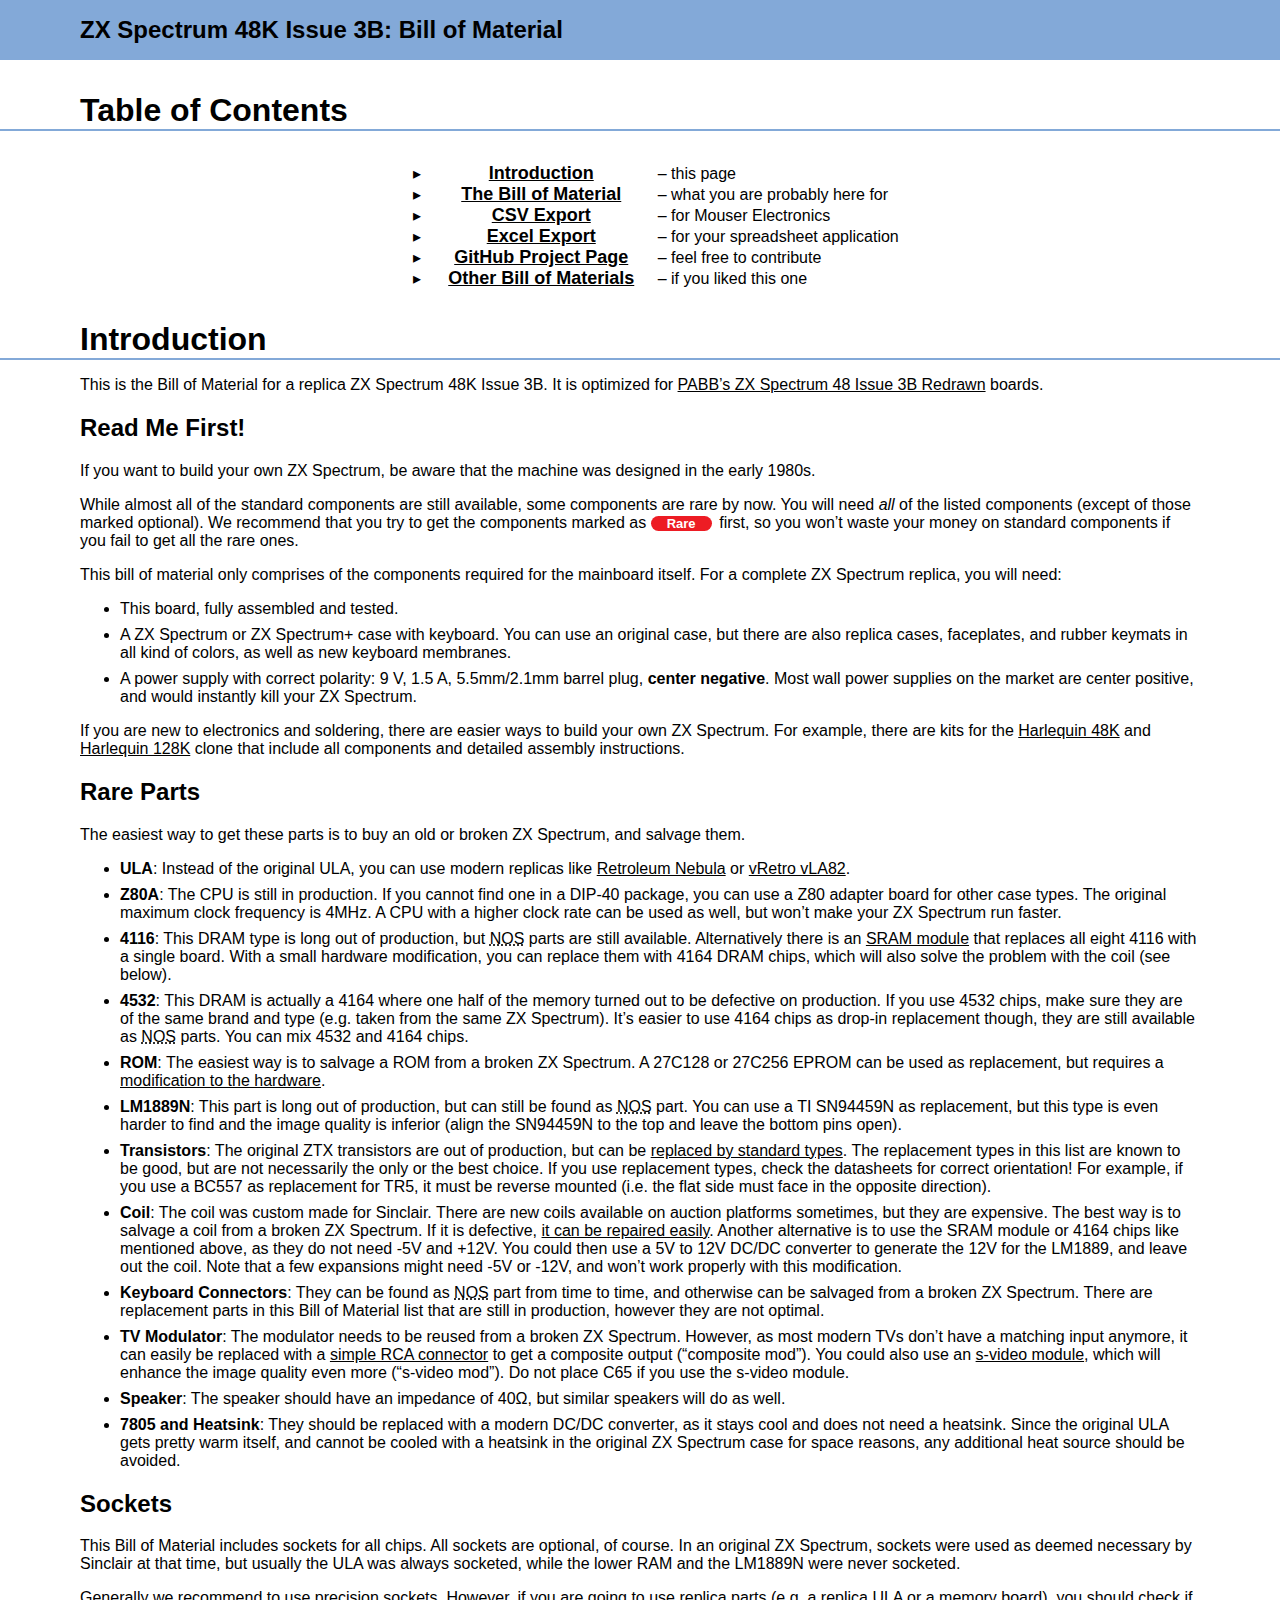
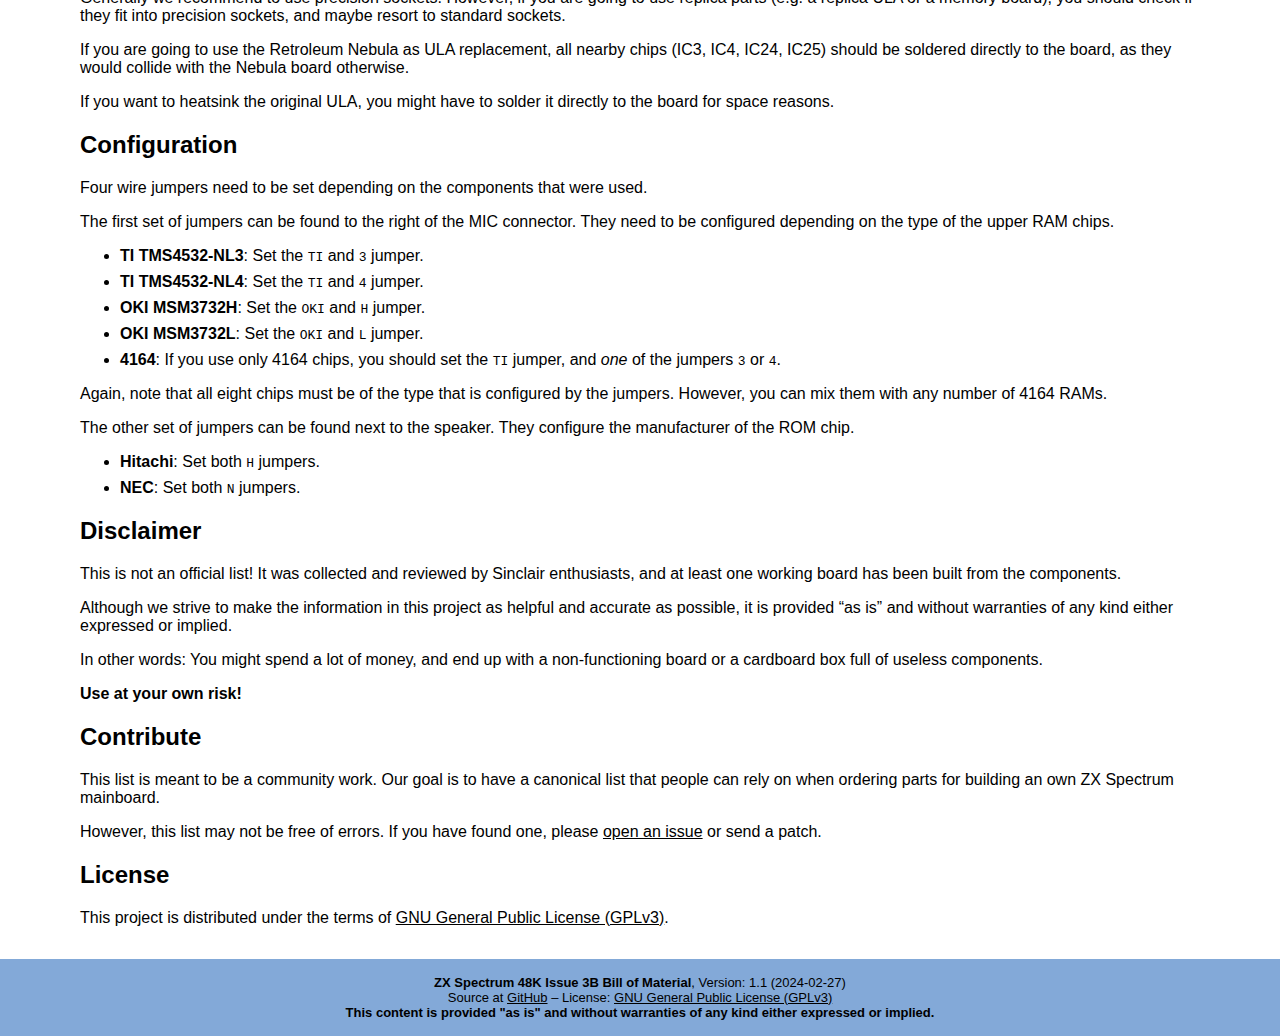
==== commit 0c25a782: "Release 1.1" ====
--- a/docs/index.html
+++ b/docs/index.html
@@ -17,6 +17,7 @@
   <li><a href="csv.html">CSV Export</a> &ndash; for Mouser Electronics</li>
   <li><a href="zxspectrum-bom.xlsx">Excel Export</a> &ndash; for your spreadsheet application</li>
   <li><a href="https://github.com/shred/zxspectrum-bom">GitHub Project Page</a> &ndash; feel free to contribute</li>
+  <li><a href="other.html">Other Bill of Materials</a> &ndash; if you liked this one</li>
 </ul></div>
 
 <h1>Introduction</h1>
@@ -39,8 +40,8 @@
 <li><strong>4116</strong>: This DRAM type is long out of production, but <abbr title="New Old Stock">NOS</abbr> parts are still available. Alternatively there is an <a href="https://lotharek.pl/productdetail.php?id=267">SRAM module</a> that replaces all eight 4116 with a single board. With a small hardware modification, you can replace them with 4164 DRAM chips, which will also solve the problem with the coil (see below).</li>
 <li><strong>4532</strong>: This DRAM is actually a 4164 where one half of the memory turned out to be defective on production. If you use 4532 chips, make sure they are of the same brand and type (e.g. taken from the same ZX Spectrum). It&rsquo;s easier to use 4164 chips as drop-in replacement though, they are still available as <abbr title="New Old Stock">NOS</abbr> parts. You can mix 4532 and 4164 chips.</li>
 <li><strong>ROM</strong>: The easiest way is to salvage a ROM from a broken ZX Spectrum. A 27C128 or 27C256 EPROM can be used as replacement, but requires a <a href="http://blog.retroleum.co.uk/electronics-articles/how-to-replace-the-rom-of-a-zx-spectrum-with-an-eprom/">modification to the hardware</a>.</li>
-<li><strong>LM1889N</strong>: This part is long out of production, but can still be found as <abbr title="New Old Stock">NOS</abbr> part.</li>
-<li><strong>Transistors</strong>: The original ZTX transistors are out of production, but can be <a href="https://sinclair.wiki.zxnet.co.uk/wiki/Replacement_Components#ZX_Spectrum_48k">replaced by standard types</a>. The replacement types in this list are known to be good, but are not necessarily the only or the best choice. If you use replacement types, check the datasheets for correct orientation! For example, if you use a BC557 as replacement for TR5, the flat side must face in the opposite direction.</li>
+<li><strong>LM1889N</strong>: This part is long out of production, but can still be found as <abbr title="New Old Stock">NOS</abbr> part. You can use a TI SN94459N as replacement, but this type is even harder to find and the image quality is inferior (align the SN94459N to the top and leave the bottom pins open).</li>
+<li><strong>Transistors</strong>: The original ZTX transistors are out of production, but can be <a href="https://sinclair.wiki.zxnet.co.uk/wiki/Replacement_Components#ZX_Spectrum_48k">replaced by standard types</a>. The replacement types in this list are known to be good, but are not necessarily the only or the best choice. If you use replacement types, check the datasheets for correct orientation! For example, if you use a BC557 as replacement for TR5, it must be reverse mounted (i.e. the flat side must face in the opposite direction).</li>
 <li><strong>Coil</strong>: The coil was custom made for Sinclair. There are new coils available on auction platforms sometimes, but they are expensive. The best way is to salvage a coil from a broken ZX Spectrum. If it is defective, <a href="https://shred.zone/cilla/page/458/zx-spectrum-recoiled.html#new-coil">it can be repaired easily</a>. Another alternative is to use the SRAM module or 4164 chips like mentioned above, as they do not need -5V and +12V. You could then use a 5V to 12V DC/DC converter to generate the 12V for the LM1889, and leave out the coil. Note that a few expansions might need -5V or -12V, and won&rsquo;t work properly with this modification.</li>
 <li><strong>Keyboard Connectors</strong>: They can be found as <abbr title="New Old Stock">NOS</abbr> part from time to time, and otherwise can be salvaged from a broken ZX Spectrum. There are replacement parts in this Bill of Material list that are still in production, however they are not optimal.</li>
 <li><strong>TV Modulator</strong>: The modulator needs to be reused from a broken ZX Spectrum. However, as most modern TVs don&rsquo;t have a matching input anymore, it can easily be replaced with a <a href="https://shred.zone/cilla/page/459/zx-spectrum-chrome.html#composite-mod">simple RCA connector</a> to get a composite output (&ldquo;composite mod&rdquo;). You could also use an <a href="https://github.com/redhawk668/ZX-Spectrum-S-Video">s-video module</a>, which will enhance the image quality even more (&ldquo;s-video mod&rdquo;). Do not place C65 if you use the s-video module.</li>
@@ -69,7 +70,7 @@
 <li><strong>NEC</strong>: Set both <code>N</code> jumpers.</li>
 </ul>
 <h2>Disclaimer</h2>
-<p>This is not an official list! It was collected and reviewed by Sinclair enthusiasts.</p>
+<p>This is not an official list! It was collected and reviewed by Sinclair enthusiasts, and at least one working board has been built from the components.</p>
 <p>Although we strive to make the information in this project as helpful and accurate as possible, it is provided &ldquo;as is&rdquo; and without warranties of any kind either expressed or implied.</p>
 <p>In other words: You might spend a lot of money, and end up with a non-functioning board or a cardboard box full of useless components.</p>
 <p><strong>Use at your own risk!</strong></p>
@@ -80,7 +81,7 @@
 <p>This project is distributed under the terms of <a href="https://www.gnu.org/licenses/gpl-3.0.en.html#content">GNU General Public License (GPLv3)</a>.</p>
 </article>
     <footer>
-      <strong>ZX Spectrum 48K Issue 3B Bill of Material</strong>, Version: 1.0 (2023-01-07)<br />
+      <strong>ZX Spectrum 48K Issue 3B Bill of Material</strong>, Version: 1.1 (2024-02-27)<br />
       Source at <a class="printable" href="https://github.com/shred/zxspectrum-bom">GitHub</a> &ndash;
       License: <a href="https://www.gnu.org/licenses/gpl-3.0.en.html#content">GNU General Public License (GPLv3)</a><br />
       <strong>This content is provided "as is" and without warranties of any kind either expressed or implied.</strong>
--- a/docs/css/style.css
+++ b/docs/css/style.css
@@ -20,6 +20,10 @@
     padding: 1rem 5rem;
 }
 
+li {
+    margin-bottom: 0.5rem;
+}
+
 footer {
     background-color: #83a9d8;
     text-align: center;
@@ -184,6 +188,7 @@
 
 .toc ul li {
     padding-left: .5rem;
+    margin-bottom: 0;
 }
 
 .toc ul li a {
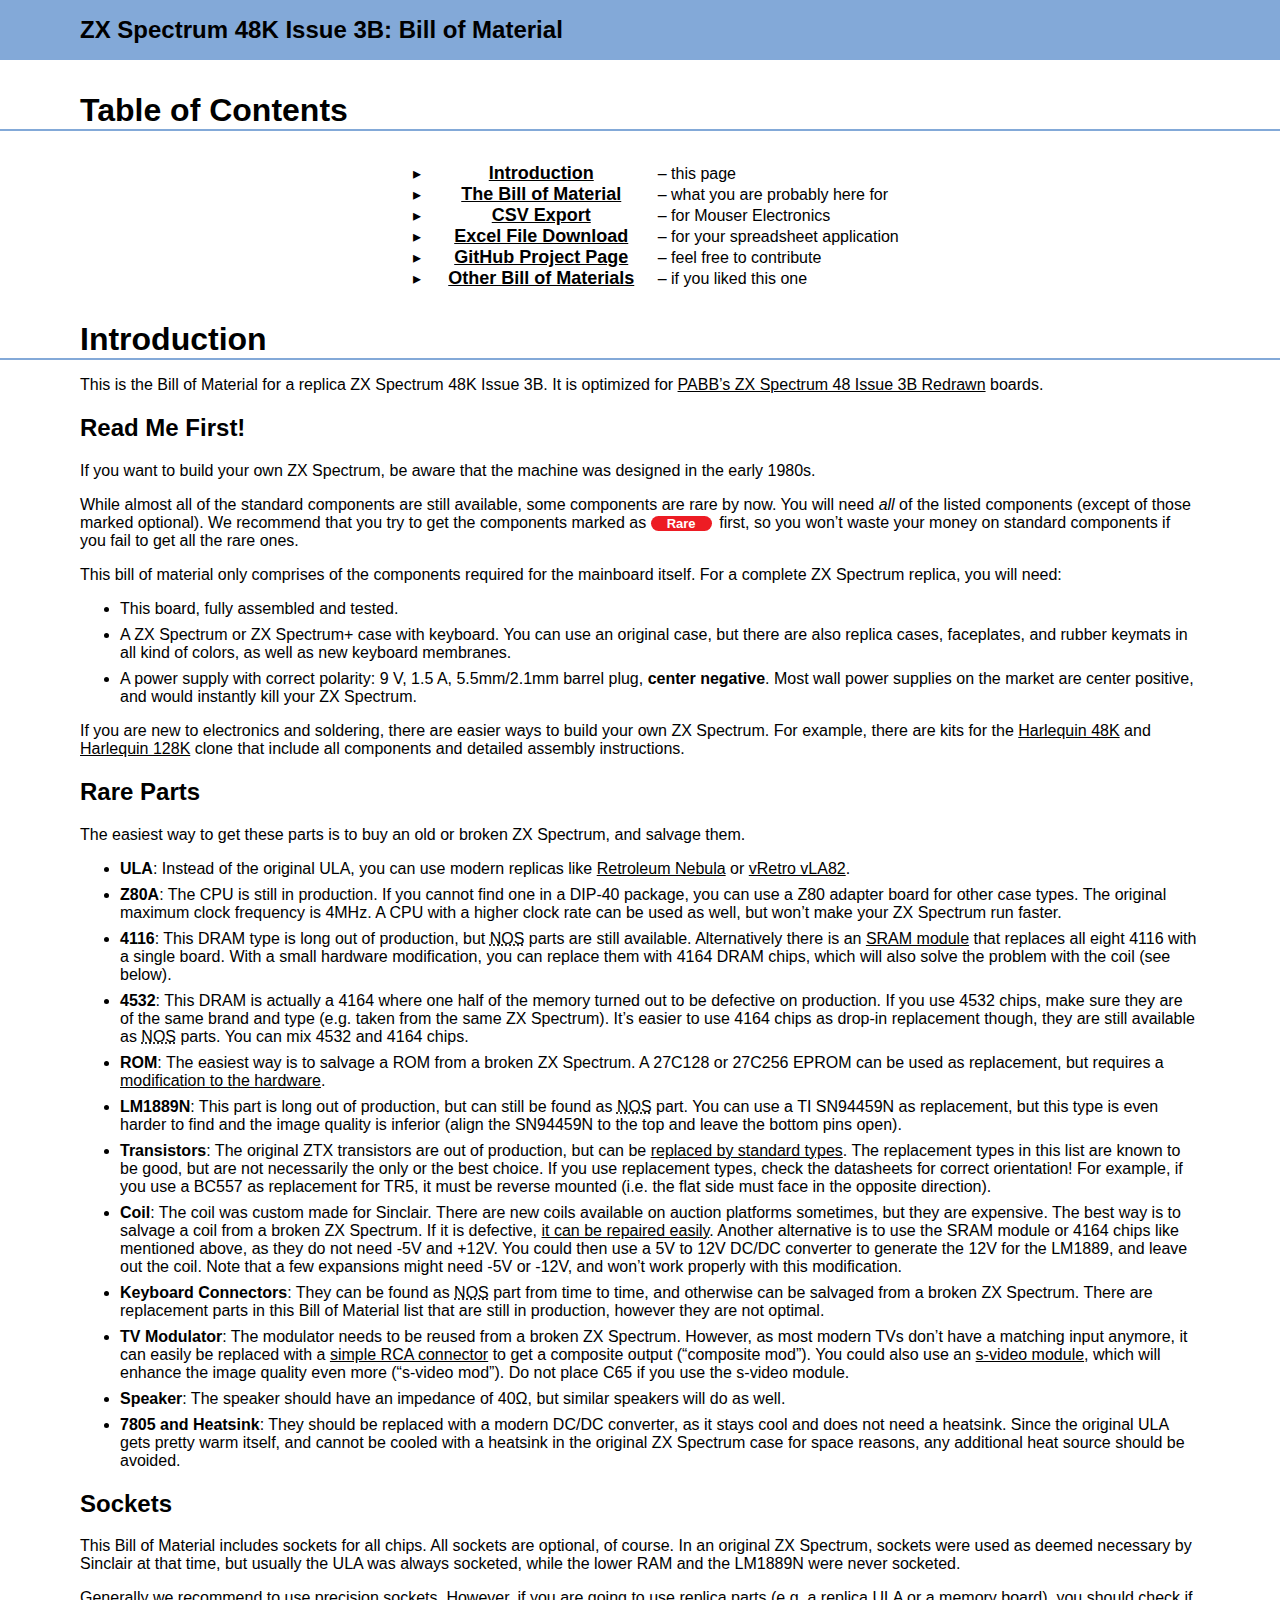
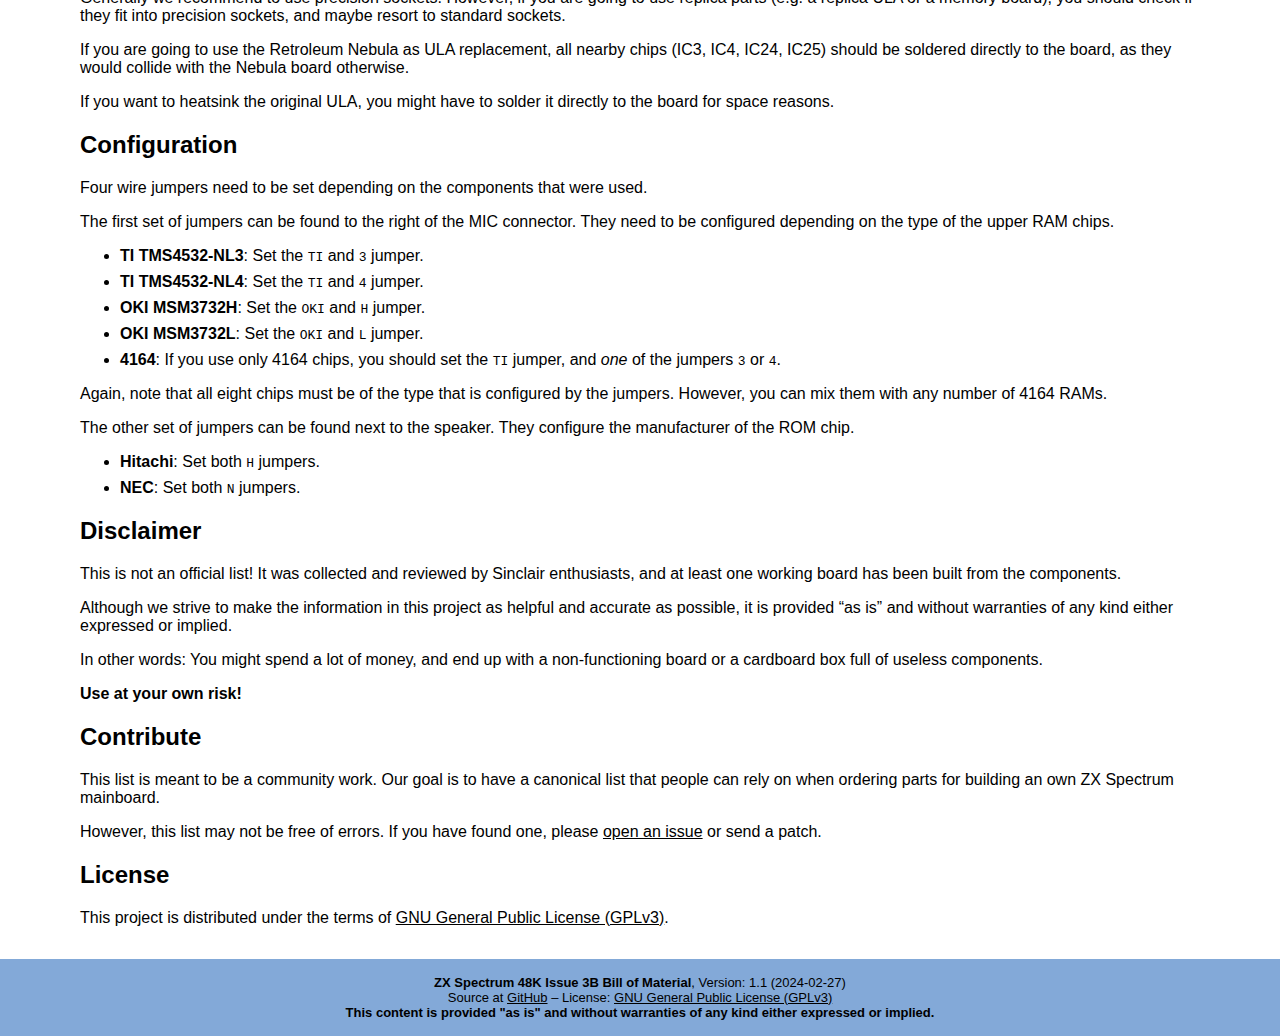
==== commit 6a1c1c83: "Mark download link" ====
--- a/docs/index.html
+++ b/docs/index.html
@@ -15,7 +15,7 @@
   <li><a href="index.html">Introduction</a> &ndash; this page</li>
   <li><a href="zxspectrum-bom.html">The Bill of Material</a> &ndash; what you are probably here for</li>
   <li><a href="csv.html">CSV Export</a> &ndash; for Mouser Electronics</li>
-  <li><a href="zxspectrum-bom.xlsx">Excel Export</a> &ndash; for your spreadsheet application</li>
+  <li><a href="zxspectrum-bom.xlsx">Excel File Download</a> &ndash; for your spreadsheet application</li>
   <li><a href="https://github.com/shred/zxspectrum-bom">GitHub Project Page</a> &ndash; feel free to contribute</li>
   <li><a href="other.html">Other Bill of Materials</a> &ndash; if you liked this one</li>
 </ul></div>
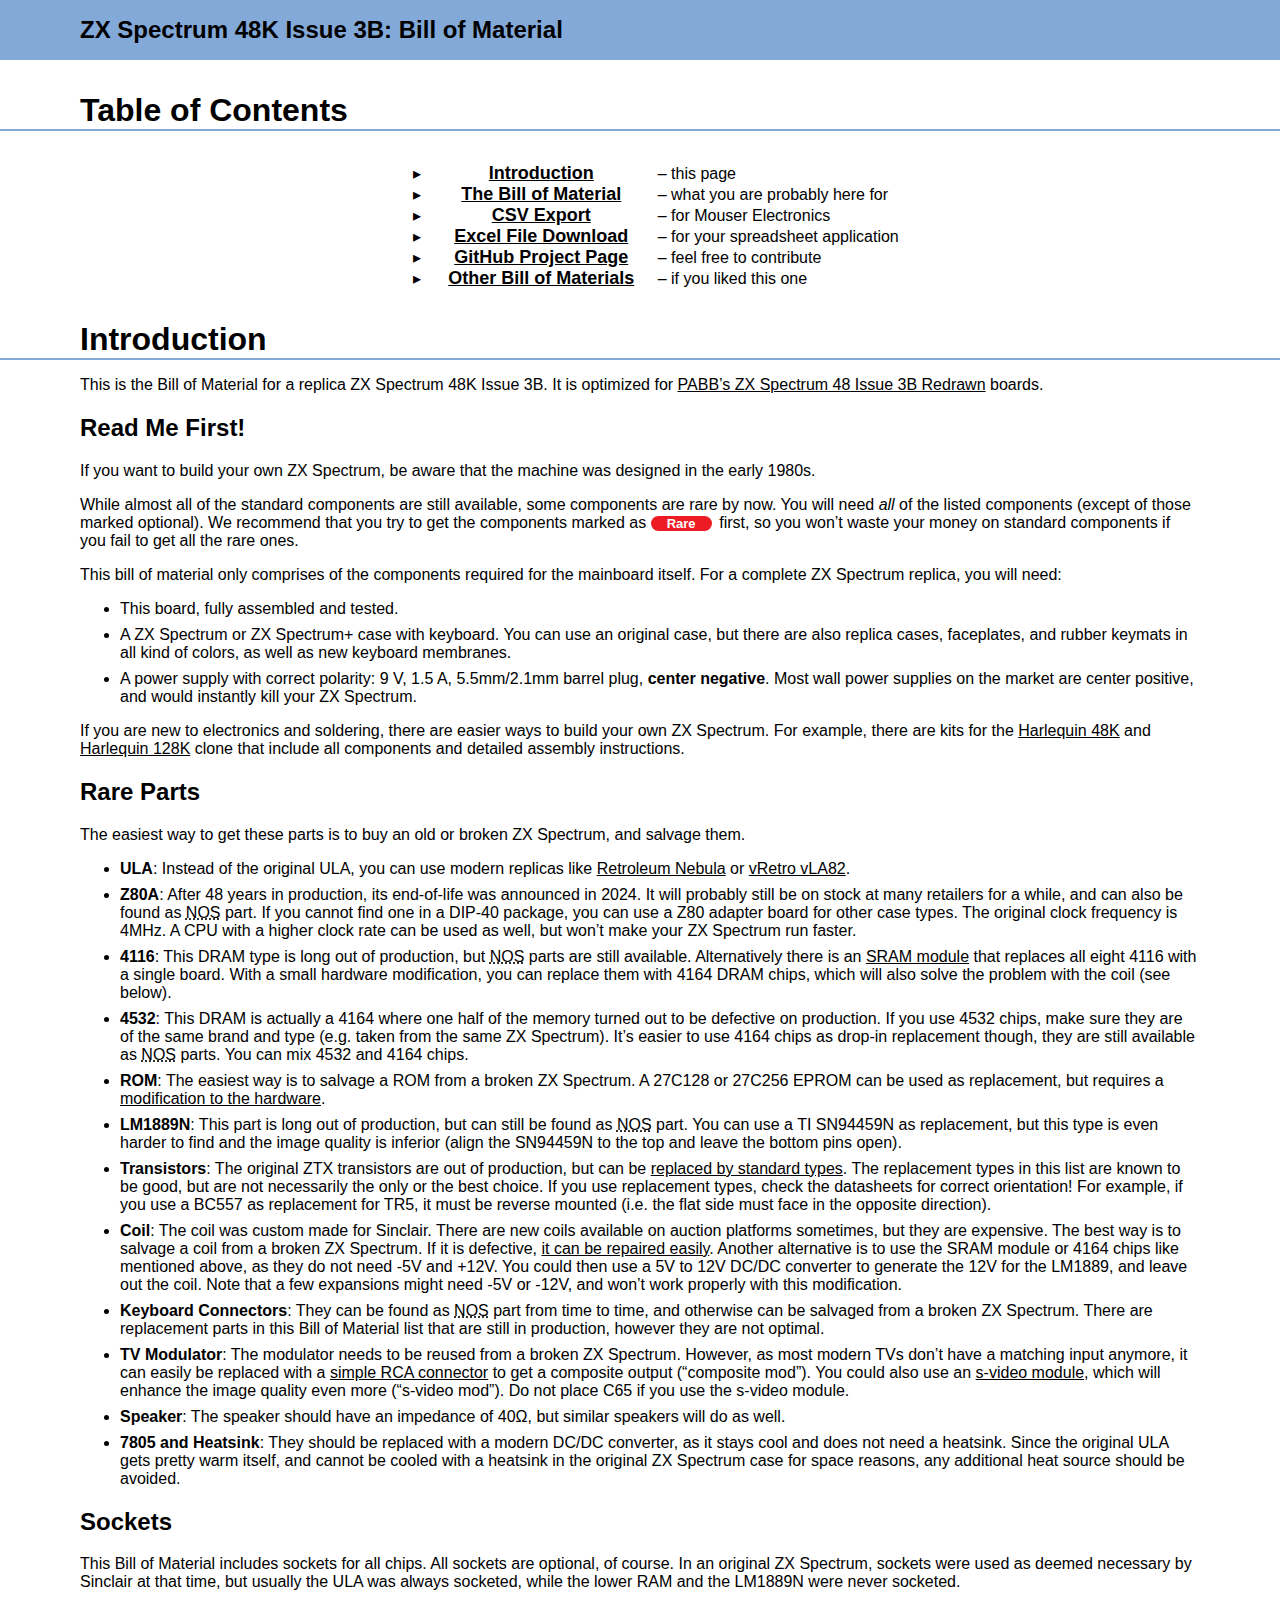
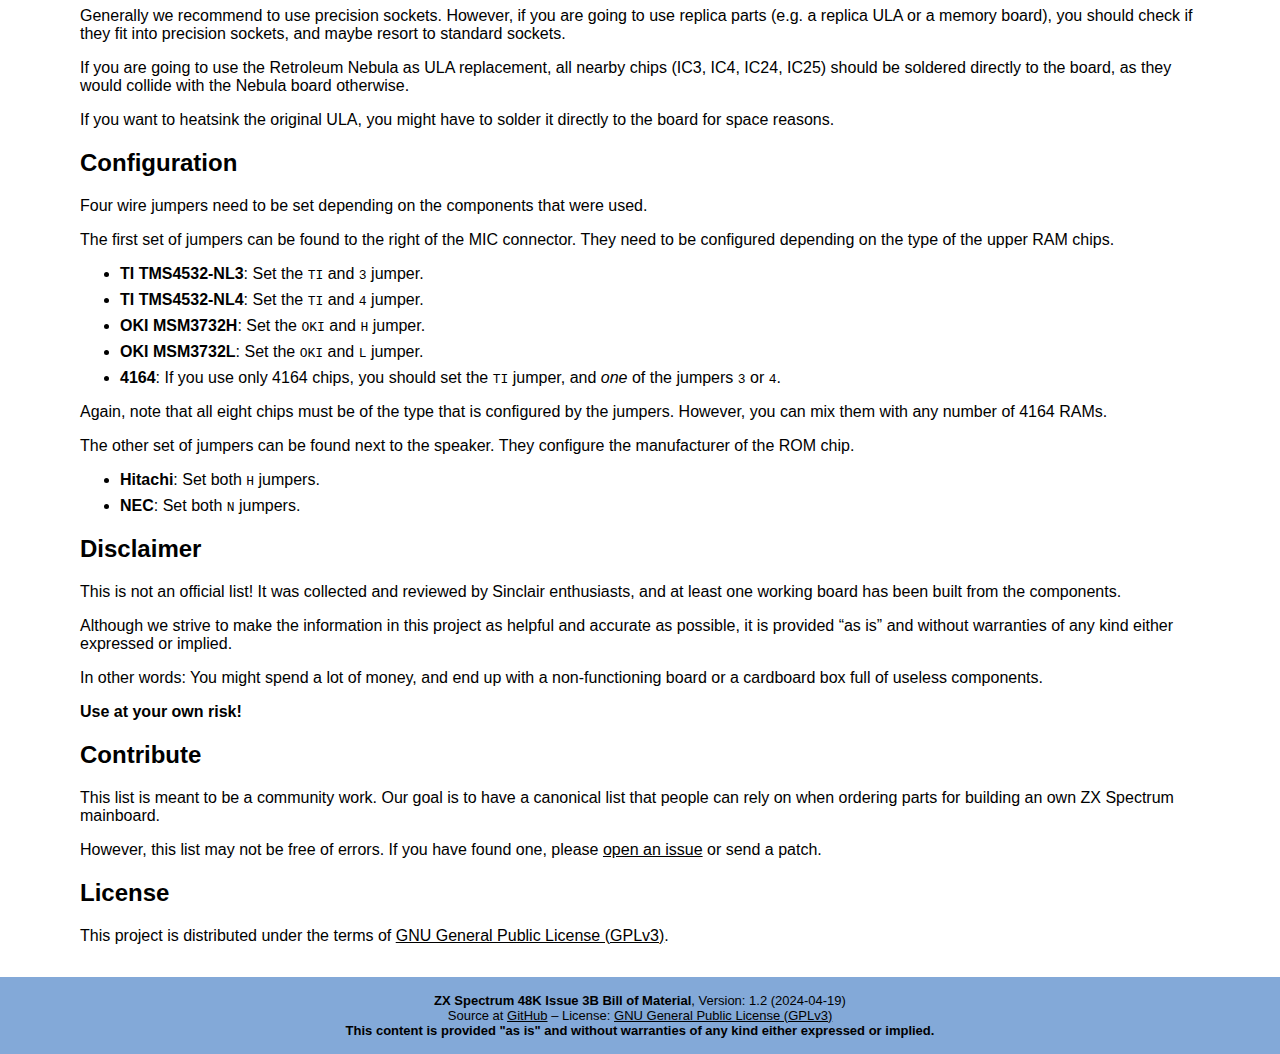
==== commit dc6733dd: "Mark Z80 as EOL/rare" ====
--- a/docs/index.html
+++ b/docs/index.html
@@ -36,7 +36,7 @@
 <p>The easiest way to get these parts is to buy an old or broken ZX Spectrum, and salvage them.</p>
 <ul>
 <li><strong>ULA</strong>: Instead of the original ULA, you can use modern replicas like <a href="http://blog.retroleum.co.uk/electronics-articles/nebula-spectrum-ula-chip-replacement-module/">Retroleum Nebula</a> or <a href="https://vdrivezx.com/vla82/">vRetro vLA82</a>.</li>
-<li><strong>Z80A</strong>: The CPU is still in production. If you cannot find one in a DIP-40 package, you can use a Z80 adapter board for other case types. The original maximum clock frequency is 4MHz. A CPU with a higher clock rate can be used as well, but won&rsquo;t make your ZX Spectrum run faster.</li>
+<li><strong>Z80A</strong>: After 48 years in production, its end-of-life was announced in 2024. It will probably still be on stock at many retailers for a while, and can also be found as <abbr title="New Old Stock">NOS</abbr> part. If you cannot find one in a DIP-40 package, you can use a Z80 adapter board for other case types. The original clock frequency is 4MHz. A CPU with a higher clock rate can be used as well, but won&rsquo;t make your ZX Spectrum run faster.</li>
 <li><strong>4116</strong>: This DRAM type is long out of production, but <abbr title="New Old Stock">NOS</abbr> parts are still available. Alternatively there is an <a href="https://lotharek.pl/productdetail.php?id=267">SRAM module</a> that replaces all eight 4116 with a single board. With a small hardware modification, you can replace them with 4164 DRAM chips, which will also solve the problem with the coil (see below).</li>
 <li><strong>4532</strong>: This DRAM is actually a 4164 where one half of the memory turned out to be defective on production. If you use 4532 chips, make sure they are of the same brand and type (e.g. taken from the same ZX Spectrum). It&rsquo;s easier to use 4164 chips as drop-in replacement though, they are still available as <abbr title="New Old Stock">NOS</abbr> parts. You can mix 4532 and 4164 chips.</li>
 <li><strong>ROM</strong>: The easiest way is to salvage a ROM from a broken ZX Spectrum. A 27C128 or 27C256 EPROM can be used as replacement, but requires a <a href="http://blog.retroleum.co.uk/electronics-articles/how-to-replace-the-rom-of-a-zx-spectrum-with-an-eprom/">modification to the hardware</a>.</li>
@@ -81,7 +81,7 @@
 <p>This project is distributed under the terms of <a href="https://www.gnu.org/licenses/gpl-3.0.en.html#content">GNU General Public License (GPLv3)</a>.</p>
 </article>
     <footer>
-      <strong>ZX Spectrum 48K Issue 3B Bill of Material</strong>, Version: 1.1 (2024-02-27)<br />
+      <strong>ZX Spectrum 48K Issue 3B Bill of Material</strong>, Version: 1.2 (2024-04-19)<br />
       Source at <a class="printable" href="https://github.com/shred/zxspectrum-bom">GitHub</a> &ndash;
       License: <a href="https://www.gnu.org/licenses/gpl-3.0.en.html#content">GNU General Public License (GPLv3)</a><br />
       <strong>This content is provided "as is" and without warranties of any kind either expressed or implied.</strong>
